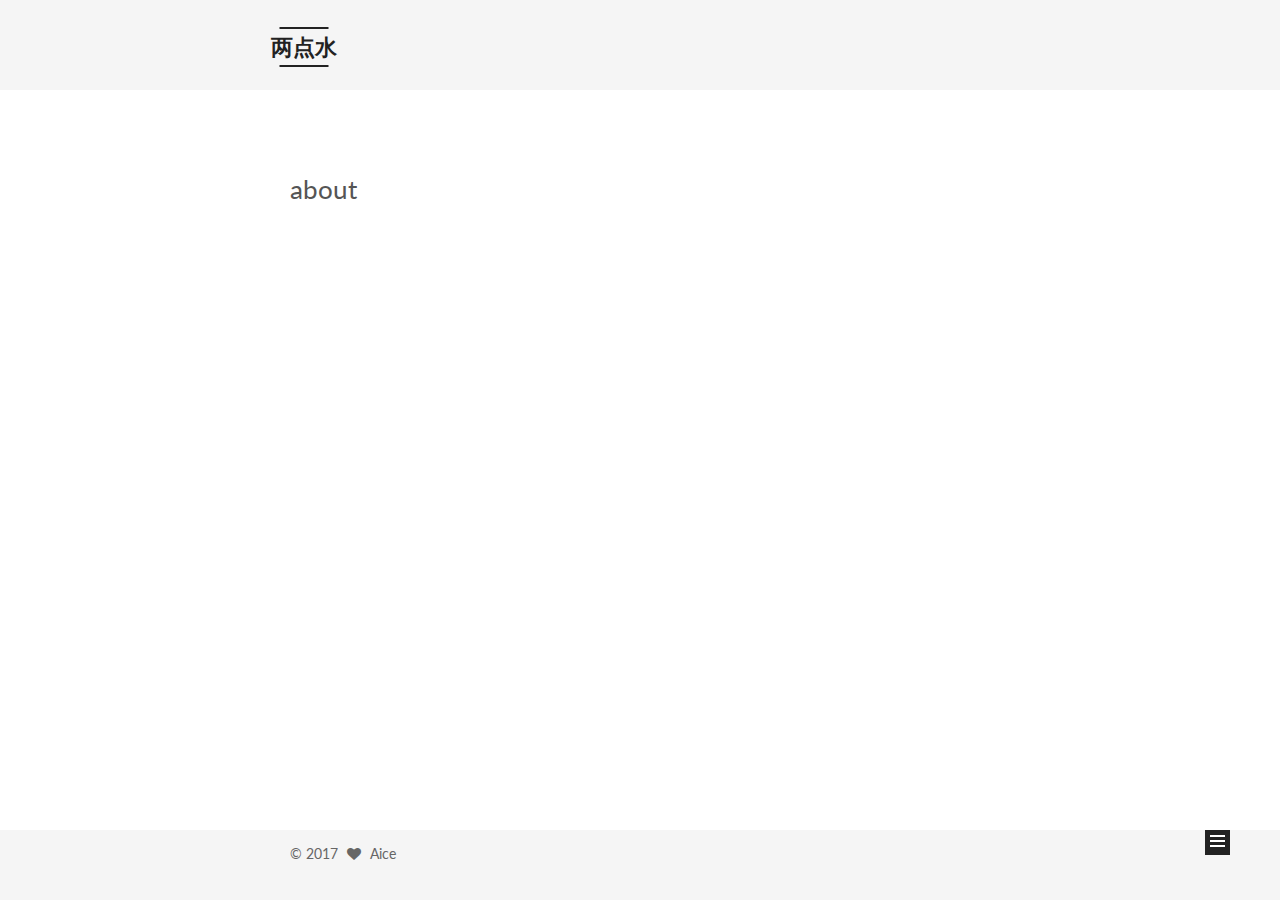
==== about/index.html @ 1034b679 "Site updated: 2017-02-27 00:00:23" ====
<!doctype html>



  


<html class="theme-next mist use-motion" lang="zh-Hans">
<head>
  <meta charset="UTF-8"/>
<meta http-equiv="X-UA-Compatible" content="IE=edge" />
<meta name="viewport" content="width=device-width, initial-scale=1, maximum-scale=1"/>



<meta http-equiv="Cache-Control" content="no-transform" />
<meta http-equiv="Cache-Control" content="no-siteapp" />















  
  
  <link href="/lib/fancybox/source/jquery.fancybox.css?v=2.1.5" rel="stylesheet" type="text/css" />




  
  
  
  

  
    
    
  

  

  

  

  

  
    
    
    <link href="//fonts.googleapis.com/css?family=Lato:300,300italic,400,400italic,700,700italic&subset=latin,latin-ext" rel="stylesheet" type="text/css">
  






<link href="/lib/font-awesome/css/font-awesome.min.css?v=4.6.2" rel="stylesheet" type="text/css" />

<link href="/css/main.css?v=5.1.0" rel="stylesheet" type="text/css" />


  <meta name="keywords" content="Hexo, NexT" />





  <link rel="alternate" href="/atom.xml" title="两点水" type="application/atom+xml" />




  <link rel="shortcut icon" type="image/x-icon" href="/favicon.ico?v=5.1.0" />






<meta name="description" content="梦与实的N种表达">
<meta property="og:type" content="website">
<meta property="og:title" content="about">
<meta property="og:url" content="http://aice.me/about/index.html">
<meta property="og:site_name" content="两点水">
<meta property="og:description" content="梦与实的N种表达">
<meta property="og:updated_time" content="2017-02-26T15:13:01.000Z">
<meta name="twitter:card" content="summary">
<meta name="twitter:title" content="about">
<meta name="twitter:description" content="梦与实的N种表达">



<script type="text/javascript" id="hexo.configurations">
  var NexT = window.NexT || {};
  var CONFIG = {
    root: '/',
    scheme: 'Mist',
    sidebar: {"position":"left","display":"post"},
    fancybox: true,
    motion: true,
    duoshuo: {
      userId: '6391431412725057000',
      author: 'Aice'
    },
    algolia: {
      applicationID: '',
      apiKey: '',
      indexName: '',
      hits: {"per_page":10},
      labels: {"input_placeholder":"Search for Posts","hits_empty":"We didn't find any results for the search: ${query}","hits_stats":"${hits} results found in ${time} ms"}
    }
  };
</script>



  <link rel="canonical" href="http://aice.me/about/"/>





  <title>
  

  
    about | 两点水
  
</title>
</head>

<body itemscope itemtype="http://schema.org/WebPage" lang="zh-Hans">

  














  
  
    
  

  <div class="container one-collumn sidebar-position-left  ">
    <div class="headband"></div>

    <header id="header" class="header" itemscope itemtype="http://schema.org/WPHeader">
      <div class="header-inner"><div class="site-meta custom-logo">
  

  <div class="custom-logo-site-title">
    <a href="/"  class="brand" rel="start">
      <span class="logo-line-before"><i></i></span>
      <span class="site-title">两点水</span>
      <span class="logo-line-after"><i></i></span>
    </a>
  </div>
    
      <h1 class="site-subtitle" itemprop="description">梦与实的N种表达</h1>
    
</div>

<div class="site-nav-toggle">
  <button>
    <span class="btn-bar"></span>
    <span class="btn-bar"></span>
    <span class="btn-bar"></span>
  </button>
</div>

<nav class="site-nav">
  

  
    <ul id="menu" class="menu">
      
        
        <li class="menu-item menu-item-home">
          <a href="/" rel="section">
            
              <i class="menu-item-icon fa fa-fw fa-home"></i> <br />
            
            首页
          </a>
        </li>
      
        
        <li class="menu-item menu-item-about">
          <a href="/about" rel="section">
            
              <i class="menu-item-icon fa fa-fw fa-user"></i> <br />
            
            关于
          </a>
        </li>
      
        
        <li class="menu-item menu-item-categories">
          <a href="/categories" rel="section">
            
              <i class="menu-item-icon fa fa-fw fa-th"></i> <br />
            
            分类
          </a>
        </li>
      
        
        <li class="menu-item menu-item-tags">
          <a href="/tags" rel="section">
            
              <i class="menu-item-icon fa fa-fw fa-tags"></i> <br />
            
            标签
          </a>
        </li>
      
        
        <li class="menu-item menu-item-commonweal">
          <a href="/404.html" rel="section">
            
              <i class="menu-item-icon fa fa-fw fa-heartbeat"></i> <br />
            
            公益404
          </a>
        </li>
      

      
        <li class="menu-item menu-item-search">
          
            <a href="javascript:;" class="popup-trigger">
          
            
              <i class="menu-item-icon fa fa-search fa-fw"></i> <br />
            
            搜索
          </a>
        </li>
      
    </ul>
  

  
    <div class="site-search">
      
  <div class="popup">
 <span class="search-icon fa fa-search"></span>
 <input type="text" id="local-search-input">
 <div id="local-search-result"></div>
 <span class="popup-btn-close">close</span>
</div>


    </div>
  
</nav>



 </div>
    </header>

    <main id="main" class="main">
      <div class="main-inner">
        <div class="content-wrap">
          <div id="content" class="content">
            

  <div id="posts" class="posts-expand">
  <header class="post-header">

	<h2 class="post-title" itemprop="name headline">about</h2>



</header>

    
    
      
    
  </div>

          
          </div>
          


          

        </div>
        
          
  
  <div class="sidebar-toggle">
    <div class="sidebar-toggle-line-wrap">
      <span class="sidebar-toggle-line sidebar-toggle-line-first"></span>
      <span class="sidebar-toggle-line sidebar-toggle-line-middle"></span>
      <span class="sidebar-toggle-line sidebar-toggle-line-last"></span>
    </div>
  </div>

  <aside id="sidebar" class="sidebar">
    <div class="sidebar-inner">

      

      

      <section class="site-overview sidebar-panel sidebar-panel-active">
        <div class="site-author motion-element" itemprop="author" itemscope itemtype="http://schema.org/Person">
          <img class="site-author-image" itemprop="image"
               src="/uploads/avatar.jpg"
               alt="Aice" />
          <p class="site-author-name" itemprop="name">Aice</p>
           
              <p class="site-description motion-element" itemprop="description"></p>
           
        </div>
        <nav class="site-state motion-element">
        
          
            <div class="site-state-item site-state-posts">
              <a href="/">
                <span class="site-state-item-count">1</span>
                <span class="site-state-item-name">日志</span>
              </a>
            </div>
          

          

          

        </nav>

        
          <div class="feed-link motion-element">
            <a href="/atom.xml" rel="alternate">
              <i class="fa fa-rss"></i>
              RSS
            </a>
          </div>
        

        <div class="links-of-author motion-element">
          
            
              <span class="links-of-author-item">
                <a href="https://github.com/iceShire" target="_blank" title="GitHub">
                  
                    <i class="fa fa-fw fa-github"></i>
                  
                  GitHub
                </a>
              </span>
            
              <span class="links-of-author-item">
                <a href="https://twitter.com/IceshireL" target="_blank" title="Twitter">
                  
                    <i class="fa fa-fw fa-twitter"></i>
                  
                  Twitter
                </a>
              </span>
            
          
        </div>

        
        

        
        

        


      </section>

      

    </div>
  </aside>


        
      </div>
    </main>

    <footer id="footer" class="footer">
      <div class="footer-inner">
        <div class="copyright" >
  
  &copy; 
  <span itemprop="copyrightYear">2017</span>
  <span class="with-love">
    <i class="fa fa-heart"></i>
  </span>
  <span class="author" itemprop="copyrightHolder">Aice</span>
</div>



        

        
      </div>
    </footer>

    <div class="back-to-top">
      <i class="fa fa-arrow-up"></i>
    </div>
  </div>

  

<script type="text/javascript">
  if (Object.prototype.toString.call(window.Promise) !== '[object Function]') {
    window.Promise = null;
  }
</script>









  




  
  <script type="text/javascript" src="/lib/jquery/index.js?v=2.1.3"></script>

  
  <script type="text/javascript" src="/lib/fastclick/lib/fastclick.min.js?v=1.0.6"></script>

  
  <script type="text/javascript" src="/lib/jquery_lazyload/jquery.lazyload.js?v=1.9.7"></script>

  
  <script type="text/javascript" src="/lib/velocity/velocity.min.js?v=1.2.1"></script>

  
  <script type="text/javascript" src="/lib/velocity/velocity.ui.min.js?v=1.2.1"></script>

  
  <script type="text/javascript" src="/lib/fancybox/source/jquery.fancybox.pack.js?v=2.1.5"></script>


  


  <script type="text/javascript" src="/js/src/utils.js?v=5.1.0"></script>

  <script type="text/javascript" src="/js/src/motion.js?v=5.1.0"></script>



  
  

  

  


  <script type="text/javascript" src="/js/src/bootstrap.js?v=5.1.0"></script>



  

  
    
  

  <script type="text/javascript">
    var duoshuoQuery = {short_name:"aice"};
    (function() {
      var ds = document.createElement('script');
      ds.type = 'text/javascript';ds.async = true;
      ds.id = 'duoshuo-script';
      ds.src = (document.location.protocol == 'https:' ? 'https:' : 'http:') + '//static.duoshuo.com/embed.js';
      ds.charset = 'UTF-8';
      (document.getElementsByTagName('head')[0]
      || document.getElementsByTagName('body')[0]).appendChild(ds);
    })();
  </script>

  
    
      
      <script src="/lib/ua-parser-js/dist/ua-parser.min.js?v=0.7.9"></script>
      <script src="/js/src/hook-duoshuo.js?v=5.1.0"></script>
    
    
    <script src="/lib/ua-parser-js/dist/ua-parser.min.js?v=0.7.9"></script>
    <script src="/js/src/hook-duoshuo.js"></script>
  













  
  
  <script type="text/javascript">
    // Popup Window;
    var isfetched = false;
    // Search DB path;
    var search_path = "search.xml";
    if (search_path.length == 0) {
      search_path = "search.xml";
    }
    var path = "/" + search_path;
    // monitor main search box;

    function proceedsearch() {
      $("body").append('<div class="popoverlay">').css('overflow', 'hidden');
      $('.popup').toggle();
    }
    // search function;
    var searchFunc = function(path, search_id, content_id) {
      'use strict';
      $.ajax({
        url: path,
        dataType: "xml",
        async: true,
        success: function( xmlResponse ) {
          // get the contents from search data
          isfetched = true;
          $('.popup').detach().appendTo('.header-inner');
          var datas = $( "entry", xmlResponse ).map(function() {
            return {
              title: $( "title", this ).text(),
              content: $("content",this).text(),
              url: $( "url" , this).text()
            };
          }).get();
          var $input = document.getElementById(search_id);
          var $resultContent = document.getElementById(content_id);
          $input.addEventListener('input', function(){
            var matchcounts = 0;
            var str='<ul class=\"search-result-list\">';
            var keywords = this.value.trim().toLowerCase().split(/[\s\-]+/);
            $resultContent.innerHTML = "";
            if (this.value.trim().length > 1) {
              // perform local searching
              datas.forEach(function(data) {
                var isMatch = false;
                var content_index = [];
                var data_title = data.title.trim().toLowerCase();
                var data_content = data.content.trim().replace(/<[^>]+>/g,"").toLowerCase();
                var data_url = decodeURIComponent(data.url);
                var index_title = -1;
                var index_content = -1;
                var first_occur = -1;
                // only match artiles with not empty titles and contents
                if(data_title != '') {
                  keywords.forEach(function(keyword, i) {
                    index_title = data_title.indexOf(keyword);
                    index_content = data_content.indexOf(keyword);
                    if( index_title >= 0 || index_content >= 0 ){
                      isMatch = true;
                      if (i == 0) {
                        first_occur = index_content;
                      }
                    }

                  });
                }
                // show search results
                if (isMatch) {
                  matchcounts += 1;
                  str += "<li><a href='"+ data_url +"' class='search-result-title'>"+ data_title +"</a>";
                  var content = data.content.trim().replace(/<[^>]+>/g,"");
                  if (first_occur >= 0) {
                    // cut out 100 characters
                    var start = first_occur - 20;
                    var end = first_occur + 80;
                    if(start < 0){
                      start = 0;
                    }
                    if(start == 0){
                      end = 50;
                    }
                    if(end > content.length){
                      end = content.length;
                    }
                    var match_content = content.substring(start, end);
                    // highlight all keywords
                    keywords.forEach(function(keyword){
                      var regS = new RegExp(keyword, "gi");
                      match_content = match_content.replace(regS, "<b class=\"search-keyword\">"+keyword+"</b>");
                    });

                    str += "<p class=\"search-result\">" + match_content +"...</p>"
                  }
                  str += "</li>";
                }
              })};
            str += "</ul>";
            if (matchcounts == 0) { str = '<div id="no-result"><i class="fa fa-frown-o fa-5x" /></div>' }
            if (keywords == "") { str = '<div id="no-result"><i class="fa fa-search fa-5x" /></div>' }
            $resultContent.innerHTML = str;
          });
          proceedsearch();
        }
      });}

    // handle and trigger popup window;
    $('.popup-trigger').click(function(e) {
      e.stopPropagation();
      if (isfetched == false) {
        searchFunc(path, 'local-search-input', 'local-search-result');
      } else {
        proceedsearch();
      };
    });

    $('.popup-btn-close').click(function(e){
      $('.popup').hide();
      $(".popoverlay").remove();
      $('body').css('overflow', '');
    });
    $('.popup').click(function(e){
      e.stopPropagation();
    });
  </script>


  

  

  

  


</body>
</html>
---- css/main.css ----
/* normalize.css v3.0.2 | MIT License | git.io/normalize */
html {
  font-family: sans-serif; /* 1 */
  -ms-text-size-adjust: 100%; /* 2 */
  -webkit-text-size-adjust: 100%; /* 2 */
}
body {
  margin: 0;
}
article,
aside,
details,
figcaption,
figure,
footer,
header,
hgroup,
main,
menu,
nav,
section,
summary {
  display: block;
}
audio,
canvas,
progress,
video {
  display: inline-block; /* 1 */
  vertical-align: baseline; /* 2 */
}
audio:not([controls]) {
  display: none;
  height: 0;
}
[hidden],
template {
  display: none;
}
a {
  background-color: transparent;
}
a:active,
a:hover {
  outline: 0;
}
abbr[title] {
  border-bottom: 1px dotted;
}
b,
strong {
  font-weight: bold;
}
dfn {
  font-style: italic;
}
h1 {
  font-size: 2em;
  margin: 0.67em 0;
}
mark {
  background: #ff0;
  color: #000;
}
small {
  font-size: 80%;
}
sub,
sup {
  font-size: 75%;
  line-height: 0;
  position: relative;
  vertical-align: baseline;
}
sup {
  top: -0.5em;
}
sub {
  bottom: -0.25em;
}
img {
  border: 0;
}
svg:not(:root) {
  overflow: hidden;
}
figure {
  margin: 1em 40px;
}
hr {
  -moz-box-sizing: content-box;
  box-sizing: content-box;
  height: 0;
}
pre {
  overflow: auto;
}
code,
kbd,
pre,
samp {
  font-family: monospace, monospace;
  font-size: 1em;
}
button,
input,
optgroup,
select,
textarea {
  color: inherit; /* 1 */
  font: inherit; /* 2 */
  margin: 0; /* 3 */
}
button {
  overflow: visible;
}
button,
select {
  text-transform: none;
}
button,
html input[type="button"],
input[type="reset"],
input[type="submit"] {
  -webkit-appearance: button; /* 2 */
  cursor: pointer; /* 3 */
}
button[disabled],
html input[disabled] {
  cursor: default;
}
button::-moz-focus-inner,
input::-moz-focus-inner {
  border: 0;
  padding: 0;
}
input {
  line-height: normal;
}
input[type="checkbox"],
input[type="radio"] {
  box-sizing: border-box; /* 1 */
  padding: 0; /* 2 */
}
input[type="number"]::-webkit-inner-spin-button,
input[type="number"]::-webkit-outer-spin-button {
  height: auto;
}
input[type="search"] {
  -webkit-appearance: textfield; /* 1 */
  -moz-box-sizing: content-box;
  -webkit-box-sizing: content-box; /* 2 */
  box-sizing: content-box;
}
input[type="search"]::-webkit-search-cancel-button,
input[type="search"]::-webkit-search-decoration {
  -webkit-appearance: none;
}
fieldset {
  border: 1px solid #c0c0c0;
  margin: 0 2px;
  padding: 0.35em 0.625em 0.75em;
}
legend {
  border: 0; /* 1 */
  padding: 0; /* 2 */
}
textarea {
  overflow: auto;
}
optgroup {
  font-weight: bold;
}
table {
  border-collapse: collapse;
  border-spacing: 0;
}
td,
th {
  padding: 0;
}
::selection {
  background: #262a30;
  color: #fff;
}
body {
  position: relative;
  font-family: 'Lato', "PingFang SC", "Microsoft YaHei", sans-serif;
  font-size: 14px;
  line-height: 2;
  color: #555;
  background: #fff;
}
@media (max-width: 767px) {
  body {
    padding-right: 0 !important;
  }
}
@media (min-width: 768px) and (max-width: 991px) {
  body {
    padding-right: 0 !important;
  }
}
@media (min-width: 1600px) {
  body {
    font-size: 16px;
  }
}
h1,
h2,
h3,
h4,
h5,
h6 {
  margin: 0;
  padding: 0;
  font-weight: bold;
  line-height: 1.5;
  font-family: 'Lato', "PingFang SC", "Microsoft YaHei", sans-serif;
}
h2,
h3,
h4,
h5,
h6 {
  margin: 20px 0 15px;
}
h1 {
  font-size: 24px;
}
@media (max-width: 767px) {
  h1 {
    font-size: 20px;
  }
}
h2 {
  font-size: 22px;
}
@media (max-width: 767px) {
  h2 {
    font-size: 18px;
  }
}
h3 {
  font-size: 20px;
}
@media (max-width: 767px) {
  h3 {
    font-size: 16px;
  }
}
h4 {
  font-size: 18px;
}
@media (max-width: 767px) {
  h4 {
    font-size: 14px;
  }
}
h5 {
  font-size: 16px;
}
@media (max-width: 767px) {
  h5 {
    font-size: 12px;
  }
}
h6 {
  font-size: 14px;
}
@media (max-width: 767px) {
  h6 {
    font-size: 10px;
  }
}
p {
  margin: 0 0 25px 0;
}
a {
  color: #555;
  text-decoration: none;
  border-bottom: 1px solid #999;
  word-wrap: break-word;
}
a:hover {
  color: #222;
  border-bottom-color: #222;
}
ul {
  list-style: none;
}
blockquote {
  margin: 0;
  padding: 0;
}
img {
  display: block;
  margin: auto;
  max-width: 100%;
  height: auto;
}
hr {
  margin: 40px 0;
  height: 3px;
  border: none;
  background-color: #ddd;
  background-image: repeating-linear-gradient(-45deg, #fff, #fff 4px, transparent 4px, transparent 8px);
}
blockquote {
  padding: 0 15px;
  color: #666;
  border-left: 4px solid #ddd;
}
blockquote cite::before {
  content: "-";
  padding: 0 5px;
}
dt {
  font-weight: 700;
}
dd {
  margin: 0;
  padding: 0;
}
.text-left {
  text-align: left;
}
.text-center {
  text-align: center;
}
.text-right {
  text-align: right;
}
.text-justify {
  text-align: justify;
}
.text-nowrap {
  white-space: nowrap;
}
.text-lowercase {
  text-transform: lowercase;
}
.text-uppercase {
  text-transform: uppercase;
}
.text-capitalize {
  text-transform: capitalize;
}
.center-block {
  display: block;
  margin-left: auto;
  margin-right: auto;
}
.clearfix:before,
.clearfix:after {
  content: " ";
  display: table;
}
.clearfix:after {
  clear: both;
}
.pullquote {
  width: 45%;
}
.pullquote.left {
  float: left;
  margin-left: 5px;
  margin-right: 10px;
}
.pullquote.right {
  float: right;
  margin-left: 10px;
  margin-right: 5px;
}
.affix.affix.affix {
  position: fixed;
}
.translation {
  margin-top: -20px;
  font-size: 14px;
  color: #999;
}
.scrollbar-measure {
  width: 100px;
  height: 100px;
  overflow: scroll;
  position: absolute;
  top: -9999px;
}
.use-motion .motion-element {
  opacity: 0;
}
#local-search-input {
  padding: 3px;
  border: none;
  text-indent: 14px;
  border-radius: 0;
  width: 140px;
  outline: none;
  border-bottom: 1px solid #999;
  background: inherit;
  opacity: 0.5;
}
#local-search-input:focus {
  opacity: 1;
}
.search-icon {
  position: absolute;
  top: 9px;
}
table {
  margin: 20px 0;
  width: 100%;
  border-collapse: collapse;
  border-spacing: 0;
  border: 1px solid #ddd;
  font-size: 14px;
  table-layout: fixed;
  word-wrap: break-all;
}
table>tbody>tr:nth-of-type(odd) {
  background-color: #f9f9f9;
}
table>tbody>tr:hover {
  background-color: #f5f5f5;
}
caption,
th,
td {
  padding: 8px;
  text-align: left;
  vertical-align: middle;
  font-weight: normal;
}
th,
td {
  border-bottom: 3px solid #ddd;
  border-right: 1px solid #eee;
}
th {
  padding-bottom: 10px;
  font-weight: 700;
}
td {
  border-bottom-width: 1px;
}
html,
body {
  height: 100%;
}
.container {
  position: relative;
  min-height: 100%;
}
.header-inner {
  margin: 0 auto;
  padding: 100px 0 70px;
  width: 700px;
}
@media (min-width: 1600px) {
  .container .header-inner {
    width: 900px;
  }
}
.main {
  padding-bottom: 150px;
}
.main-inner {
  margin: 0 auto;
  width: 700px;
}
@media (min-width: 1600px) {
  .container .main-inner {
    width: 900px;
  }
}
.footer {
  position: absolute;
  left: 0;
  bottom: 0;
  width: 100%;
  min-height: 50px;
}
.footer-inner {
  box-sizing: border-box;
  margin: 20px auto;
  width: 700px;
}
@media (min-width: 1600px) {
  .container .footer-inner {
    width: 900px;
  }
}
pre,
.highlight {
  overflow: auto;
  margin: 20px 0;
  padding: 0;
  font-size: 13px;
  color: #4d4d4c;
  background: #f7f7f7;
  line-height: 1.6;
}
pre,
code {
  font-family: consolas, Menlo, "PingFang SC", "Microsoft YaHei", monospace;
}
code {
  padding: 2px 4px;
  word-wrap: break-word;
  color: #4d4d4c;
  background: #f7f7f7;
  border-radius: 3px;
  font-size: 13px;
}
pre code {
  padding: 0;
  color: #4d4d4c;
  background: none;
  text-shadow: none;
}
.highlight {
  border-radius: 1px;
}
.highlight pre {
  border: none;
  margin: 0;
  padding: 10px 0;
}
.highlight table {
  margin: 0;
  width: auto;
  border: none;
}
.highlight td {
  border: none;
  padding: 0;
}
.highlight figcaption {
  font-size: 1em;
  color: #4d4d4c;
  line-height: 1em;
  margin-bottom: 1em;
}
.highlight figcaption:before,
.highlight figcaption:after {
  content: " ";
  display: table;
}
.highlight figcaption:after {
  clear: both;
}
.highlight figcaption a {
  float: right;
  color: #4d4d4c;
}
.highlight figcaption a:hover {
  border-bottom-color: #4d4d4c;
}
.highlight .gutter pre {
  padding-left: 10px;
  padding-right: 10px;
  color: #869194;
  text-align: right;
  background-color: #eff2f3;
}
.highlight .code pre {
  padding-left: 10px;
  padding-right: 10px;
  background-color: #f7f7f7;
}
.highlight .line {
  height: 20px;
}
.gutter {
  -webkit-user-select: none;
  -moz-user-select: none;
  -ms-user-select: none;
  user-select: none;
}
.gist table {
  width: auto;
}
.gist table td {
  border: none;
}
pre .deletion {
  background: #fdd;
}
pre .addition {
  background: #dfd;
}
pre .meta {
  color: #8959a8;
}
pre .comment {
  color: #8e908c;
}
pre .variable,
pre .attribute,
pre .tag,
pre .regexp,
pre .ruby .constant,
pre .xml .tag .title,
pre .xml .pi,
pre .xml .doctype,
pre .html .doctype,
pre .css .id,
pre .css .class,
pre .css .pseudo {
  color: #c82829;
}
pre .number,
pre .preprocessor,
pre .built_in,
pre .literal,
pre .params,
pre .constant,
pre .command {
  color: #f5871f;
}
pre .ruby .class .title,
pre .css .rules .attribute,
pre .string,
pre .value,
pre .inheritance,
pre .header,
pre .ruby .symbol,
pre .xml .cdata,
pre .special,
pre .number,
pre .formula {
  color: #718c00;
}
pre .title,
pre .css .hexcolor {
  color: #3e999f;
}
pre .function,
pre .python .decorator,
pre .python .title,
pre .ruby .function .title,
pre .ruby .title .keyword,
pre .perl .sub,
pre .javascript .title,
pre .coffeescript .title {
  color: #4271ae;
}
pre .keyword,
pre .javascript .function {
  color: #8959a8;
}
.full-image.full-image.full-image {
  border: none;
  max-width: 100%;
  width: auto;
  margin: 20px auto;
}
@media (min-width: 992px) {
  .full-image.full-image.full-image {
    max-width: none;
    width: 110%;
    margin: 25px -5%;
  }
}
.blockquote-center,
.page-home .post-type-quote blockquote,
.page-post-detail .post-type-quote blockquote {
  position: relative;
  margin: 40px 0;
  padding: 0;
  border-left: none;
  text-align: center;
}
.blockquote-center::before,
.page-home .post-type-quote blockquote::before,
.page-post-detail .post-type-quote blockquote::before,
.blockquote-center::after,
.page-home .post-type-quote blockquote::after,
.page-post-detail .post-type-quote blockquote::after {
  position: absolute;
  content: ' ';
  display: block;
  width: 100%;
  height: 24px;
  opacity: 0.2;
  background-repeat: no-repeat;
  background-position: 0 -6px;
  background-size: 22px 22px;
}
.blockquote-center::before,
.page-home .post-type-quote blockquote::before,
.page-post-detail .post-type-quote blockquote::before {
  top: -20px;
  background-image: url("../images/quote-l.svg");
  border-top: 1px solid #ccc;
}
.blockquote-center::after,
.page-home .post-type-quote blockquote::after,
.page-post-detail .post-type-quote blockquote::after {
  bottom: -20px;
  background-image: url("../images/quote-r.svg");
  border-bottom: 1px solid #ccc;
  background-position: 100% 8px;
}
.blockquote-center p,
.page-home .post-type-quote blockquote p,
.page-post-detail .post-type-quote blockquote p,
.blockquote-center div,
.page-home .post-type-quote blockquote div,
.page-post-detail .post-type-quote blockquote div {
  text-align: center;
}
.post .post-body .group-picture img {
  box-sizing: border-box;
  padding: 0 3px;
  border: none;
}
.post .group-picture-row {
  overflow: hidden;
  margin-top: 6px;
}
.post .group-picture-row:first-child {
  margin-top: 0;
}
.post .group-picture-column {
  float: left;
}
.page-post-detail .post-body .group-picture-column {
  float: none;
  margin-top: 10px;
  width: auto !important;
}
.page-post-detail .post-body .group-picture-column img {
  margin: 0 auto;
}
.page-archive .group-picture-container {
  overflow: hidden;
}
.page-archive .group-picture-row {
  float: left;
}
.page-archive .group-picture-row:first-child {
  margin-top: 6px;
}
.page-archive .group-picture-column {
  max-width: 150px;
  max-height: 150px;
}
.note {
  padding: 20px;
  margin: 20px 0;
  border: 1px solid #eee;
  border-left-width: 5px;
  border-radius: 3px;
}
.note h2,
.note h3,
.note h4,
.note h5,
.note h6 {
  margin-top: 0;
  margin-bottom: 5px;
}
.note p:last-child {
  margin-bottom: 0;
}
.note code {
  border-radius: 3px;
}
.note+.note {
  margin-top: -5px;
}
.default {
  border-left-color: #777;
}
.default h2,
.default h3,
.default h4,
.default h5,
.default h6 {
  color: #777;
}
.primary {
  border-left-color: #428bca;
}
.primary h2,
.primary h3,
.primary h4,
.primary h5,
.primary h6 {
  color: #428bca;
}
.success {
  border-left-color: #5cb85c;
}
.success h2,
.success h3,
.success h4,
.success h5,
.success h6 {
  color: #5cb85c;
}
.danger {
  border-left-color: #d9534f;
}
.danger h2,
.danger h3,
.danger h4,
.danger h5,
.danger h6 {
  color: #d9534f;
}
.warning {
  border-left-color: #f0ad4e;
}
.warning h2,
.warning h3,
.warning h4,
.warning h5,
.warning h6 {
  color: #f0ad4e;
}
.info {
  border-left-color: #5bc0de;
}
.info h2,
.info h3,
.info h4,
.info h5,
.info h6 {
  color: #5bc0de;
}
.btn {
  display: inline-block;
  padding: 0 20px;
  font-size: 14px;
  color: #fff;
  background: #222;
  border: 2px solid #222;
  text-decoration: none;
  border-radius: 0;
  transition-property: background-color;
  transition-duration: 0.2s;
  transition-timing-function: ease-in-out;
  transition-delay: 0s;
}
.btn:hover,
.post-button .btn:hover {
  border-color: #222;
  color: #222;
  background: #fff;
}
.btn-bar {
  display: block;
  width: 22px;
  height: 2px;
  background: #555;
  border-radius: 1px;
}
.btn-bar+.btn-bar {
  margin-top: 4px;
}
.pagination {
  margin: 120px 0 40px;
  text-align: center;
  border-top: 1px solid #eee;
}
.page-number-basic,
.pagination .prev,
.pagination .next,
.pagination .page-number,
.pagination .space {
  display: inline-block;
  position: relative;
  top: -1px;
  margin: 0 10px;
  padding: 0 10px;
  line-height: 30px;
}
@media (max-width: 767px) {
  .page-number-basic,
  .pagination .prev,
  .pagination .next,
  .pagination .page-number,
  .pagination .space {
    margin: 0 5px;
  }
}
.pagination .prev,
.pagination .next,
.pagination .page-number {
  border-bottom: 0;
  border-top: 1px solid #eee;
  transition-property: border-color;
  transition-duration: 0.2s;
  transition-timing-function: ease-in-out;
  transition-delay: 0s;
}
.pagination .prev:hover,
.pagination .next:hover,
.pagination .page-number:hover {
  border-top-color: #222;
}
.pagination .space {
  padding: 0;
  margin: 0;
}
.pagination .prev {
  margin-left: 0;
}
.pagination .next {
  margin-right: 0;
}
.pagination .page-number.current {
  color: #fff;
  background: #ccc;
  border-top-color: #ccc;
}
@media (max-width: 767px) {
  .pagination {
    border-top: none;
  }
  .pagination .prev,
  .pagination .next,
  .pagination .page-number {
    margin-bottom: 10px;
    border-top: 0;
    border-bottom: 1px solid #eee;
  }
  .pagination .prev:hover,
  .pagination .next:hover,
  .pagination .page-number:hover {
    border-bottom-color: #222;
  }
}
.comments {
  margin: 60px 20px 0;
}
.tag-cloud {
  text-align: center;
}
.tag-cloud a {
  display: inline-block;
  margin: 10px;
}
.back-to-top {
  box-sizing: border-box;
  position: fixed;
  bottom: -100px;
  right: 50px;
  z-index: 1050;
  padding: 0 6px;
  width: 25px;
  background: #222;
  font-size: 12px;
  opacity: 1;
  color: #fff;
  cursor: pointer;
  text-align: center;
  -webkit-transform: translateZ(0);
  transition-property: bottom;
  transition-duration: 0.2s;
  transition-timing-function: ease-in-out;
  transition-delay: 0s;
}
@media (max-width: 767px) {
  .back-to-top {
    display: none;
  }
}
@media (min-width: 768px) and (max-width: 991px) {
  .back-to-top {
    display: none;
  }
}
.back-to-top.back-to-top-on {
  bottom: 19px;
}
.header {
  background: #fff;
}
.header-inner {
  position: relative;
}
.headband {
  height: 3px;
  background: #222;
}
.site-meta {
  margin: 0;
  text-align: left;
}
@media (max-width: 767px) {
  .site-meta {
    text-align: center;
  }
}
.brand {
  position: relative;
  display: inline-block;
  padding: 0 40px;
  color: #222;
  background: #222;
  border-bottom: none;
}
.brand:hover {
  color: #222;
}
.logo {
  display: inline-block;
  margin-right: 5px;
  line-height: 36px;
  vertical-align: top;
}
.site-title {
  display: inline-block;
  vertical-align: top;
  line-height: 36px;
  font-size: 20px;
  font-weight: normal;
  font-family: 'Lato', "PingFang SC", "Microsoft YaHei", sans-serif;
}
.site-subtitle {
  margin-top: 10px;
  font-size: 13px;
  color: #999;
}
.use-motion .brand {
  opacity: 0;
}
.use-motion .logo,
.use-motion .site-title,
.use-motion .site-subtitle {
  opacity: 0;
  position: relative;
  top: -10px;
}
.site-nav-toggle {
  display: none;
  position: absolute;
  top: 10px;
  left: 10px;
}
@media (max-width: 767px) {
  .site-nav-toggle {
    display: block;
  }
}
.site-nav-toggle button {
  margin-top: 2px;
  padding: 9px 10px;
  background: transparent;
  border: none;
}
@media (max-width: 767px) {
  .site-nav {
    display: none;
    margin: 0 -10px;
    padding: 0 10px;
    clear: both;
    border-top: 1px solid #ddd;
  }
}
@media (min-width: 768px) and (max-width: 991px) {
  .site-nav {
    display: block !important;
  }
}
@media (min-width: 992px) {
  .site-nav {
    display: block !important;
  }
}
.menu {
  margin-top: 20px;
  padding-left: 0;
  text-align: center;
}
.menu .menu-item {
  display: inline-block;
  margin: 0 10px;
}
@media screen and (max-width: 767px) {
  .menu .menu-item {
    margin-top: 10px;
  }
}
.menu .menu-item a {
  display: block;
  font-size: 13px;
  text-transform: capitalize;
  line-height: inherit;
  border-bottom: 1px solid transparent;
  transition-property: border-color;
  transition-duration: 0.2s;
  transition-timing-function: ease-in-out;
  transition-delay: 0s;
}
.menu .menu-item a:hover {
  border-bottom-color: #222;
}
.menu .menu-item .fa {
  margin-right: 5px;
}
.use-motion .menu-item {
  opacity: 0;
}
.post-body {
  font-family: 'Lato', "PingFang SC", "Microsoft YaHei", sans-serif;
}
@media (max-width: 767px) {
  .post-body {
    word-break: break-word;
  }
}
.post-body .fancybox img {
  display: block !important;
  margin: 0 auto;
  cursor: pointer;
  cursor: zoom-in;
  cursor: -webkit-zoom-in;
}
.post-body .image-caption,
.post-body .figure .caption {
  margin: 10px auto 15px;
  text-align: center;
  font-size: 14px;
  color: #999;
  font-weight: bold;
  line-height: 1;
}
.post-sticky-flag {
  display: inline-block;
  font-size: 16px;
  -ms-transform: rotate(30deg);
  -webkit-transform: rotate(30deg);
  -moz-transform: rotate(30deg);
  -ms-transform: rotate(30deg);
  -o-transform: rotate(30deg);
  transform: rotate(30deg);
}
.posts-expand {
  padding-top: 40px;
}
@media (max-width: 767px) {
  .posts-expand {
    margin: 0 20px;
  }
  .post-body pre,
  .post-body .highlight {
    padding: 10px;
  }
  .post-body pre .gutter pre,
  .post-body .highlight .gutter pre {
    padding-right: 10px;
  }
}
@media (min-width: 992px) {
  .posts-expand .post-body {
    text-align: justify;
  }
}
.posts-expand .post-body h2,
.posts-expand .post-body h3,
.posts-expand .post-body h4,
.posts-expand .post-body h5,
.posts-expand .post-body h6 {
  padding-top: 10px;
}
.posts-expand .post-body h2 .header-anchor,
.posts-expand .post-body h3 .header-anchor,
.posts-expand .post-body h4 .header-anchor,
.posts-expand .post-body h5 .header-anchor,
.posts-expand .post-body h6 .header-anchor {
  float: right;
  margin-left: 10px;
  color: #ccc;
  border-bottom-style: none;
  visibility: hidden;
}
.posts-expand .post-body h2 .header-anchor:hover,
.posts-expand .post-body h3 .header-anchor:hover,
.posts-expand .post-body h4 .header-anchor:hover,
.posts-expand .post-body h5 .header-anchor:hover,
.posts-expand .post-body h6 .header-anchor:hover {
  color: inherit;
}
.posts-expand .post-body h2:hover .header-anchor,
.posts-expand .post-body h3:hover .header-anchor,
.posts-expand .post-body h4:hover .header-anchor,
.posts-expand .post-body h5:hover .header-anchor,
.posts-expand .post-body h6:hover .header-anchor {
  visibility: visible;
}
.posts-expand .post-body ul li {
  list-style: circle;
}
.posts-expand .post-body img {
  box-sizing: border-box;
  margin: auto;
  padding: 3px;
  border: 1px solid #ddd;
}
.posts-expand .fancybox img {
  margin: 0 auto;
}
@media (max-width: 767px) {
  .posts-collapse {
    margin: 0 20px;
  }
  .posts-collapse .post-title,
  .posts-collapse .post-meta {
    display: block;
    width: auto;
    text-align: left;
  }
}
.posts-collapse {
  position: relative;
  z-index: 1010;
  margin-left: 0;
}
.posts-collapse::after {
  content: " ";
  position: absolute;
  top: 20px;
  left: 0;
  margin-left: -2px;
  width: 4px;
  height: 100%;
  background: #f5f5f5;
  z-index: -1;
}
@media (max-width: 767px) {
  .posts-collapse {
    margin: 0 20px;
  }
}
.posts-collapse .collection-title {
  position: relative;
  margin: 60px 0;
}
.posts-collapse .collection-title h2 {
  margin-left: 20px;
}
.posts-collapse .collection-title small {
  color: #bbb;
}
.posts-collapse .collection-title::before {
  content: " ";
  position: absolute;
  left: 0;
  top: 50%;
  margin-left: -4px;
  margin-top: -4px;
  width: 8px;
  height: 8px;
  background: #bbb;
  border-radius: 50%;
}
.posts-collapse .post {
  margin: 30px 0;
}
.posts-collapse .post-header {
  position: relative;
  transition-duration: 0.2s;
  transition-timing-function: ease-in-out;
  transition-delay: 0s;
  transition-property: border;
  border-bottom: 1px dashed #ccc;
}
.posts-collapse .post-header::before {
  content: " ";
  position: absolute;
  left: 0;
  top: 12px;
  width: 6px;
  height: 6px;
  margin-left: -4px;
  background: #bbb;
  border-radius: 50%;
  border: 1px solid #fff;
  transition-duration: 0.2s;
  transition-timing-function: ease-in-out;
  transition-delay: 0s;
  transition-property: background;
}
.posts-collapse .post-header:hover {
  border-bottom-color: #666;
}
.posts-collapse .post-header:hover::before {
  background: #222;
}
.posts-collapse .post-meta {
  position: absolute;
  font-size: 12px;
  left: 20px;
  top: 5px;
}
.posts-collapse .post-comments-count {
  display: none;
}
.posts-collapse .post-title {
  margin-left: 60px;
  font-size: 16px;
  font-weight: normal;
  line-height: inherit;
}
.posts-collapse .post-title::after {
  margin-left: 3px;
  opacity: 0.6;
}
.posts-collapse .post-title a {
  color: #666;
  border-bottom: none;
}
.page-home .post-type-quote .post-header,
.page-post-detail .post-type-quote .post-header,
.page-home .post-type-quote .post-tags,
.page-post-detail .post-type-quote .post-tags {
  display: none;
}
.posts-expand .post-title {
  font-size: 26px;
  text-align: center;
  word-break: break-word;
  font-weight: 400;
}
@media (max-width: 767px) {
  .posts-expand .post-title {
    font-size: 22px;
  }
}
.posts-expand .post-title-link {
  display: inline-block;
  position: relative;
  color: #555;
  border-bottom: none;
  line-height: 1.2;
  vertical-align: top;
}
.posts-expand .post-title-link::before {
  content: "";
  position: absolute;
  width: 100%;
  height: 2px;
  bottom: 0;
  left: 0;
  background-color: #000;
  visibility: hidden;
  -webkit-transform: scaleX(0);
  -moz-transform: scaleX(0);
  -ms-transform: scaleX(0);
  -o-transform: scaleX(0);
  transform: scaleX(0);
  transition-duration: 0.2s;
  transition-timing-function: ease-in-out;
  transition-delay: 0s;
}
.posts-expand .post-title-link:hover::before {
  visibility: visible;
  -webkit-transform: scaleX(1);
  -moz-transform: scaleX(1);
  -ms-transform: scaleX(1);
  -o-transform: scaleX(1);
  transform: scaleX(1);
}
.posts-expand .post-title-link .fa {
  font-size: 16px;
}
.posts-expand .post-meta {
  margin: 3px 0 60px 0;
  color: #999;
  font-family: 'Lato', "PingFang SC", "Microsoft YaHei", sans-serif;
  font-size: 12px;
  text-align: center;
}
.posts-expand .post-meta .post-category-list {
  display: inline-block;
  margin: 0;
  padding: 3px;
}
.posts-expand .post-meta .post-category-list-link {
  color: #999;
}
.posts-expand .post-meta .post-description {
  font-size: 14px;
  margin-top: 2px;
}
.post-meta-divider {
  margin: 0 0.5em;
}
.post-meta-item-icon {
  margin-right: 3px;
}
@media (min-width: 768px) and (max-width: 991px) {
  .post-meta-item-icon {
    display: inline-block;
  }
}
@media (max-width: 767px) {
  .post-meta-item-icon {
    display: inline-block;
  }
}
@media (min-width: 768px) and (max-width: 991px) {
  .post-meta-item-text {
    display: none;
  }
}
@media (max-width: 767px) {
  .post-meta-item-text {
    display: none;
  }
}
@media (max-width: 767px) {
  .posts-expand .post-comments-count {
    display: none;
  }
}
.social-like {
  font-size: 14px;
  height: 20px;
  text-align: center;
  border-top: 1px solid #eee;
  padding-top: 9px;
  margin-top: 45px;
  display: flex;
  justify-content: center;
}
.vk_like {
  width: 85px;
  height: 21px;
  padding-top: 7px;
  align-self: center;
}
.fb_like {
  height: 30px;
  align-self: center;
}
.post-button {
  margin-top: 50px;
}
.post-button .btn {
  color: #555;
  font-size: 14px;
  background: transparent;
  border-radius: 0;
  line-height: 2;
  margin: 0 4px 8px 4px;
}
.post-button .fa-fw {
  width: 1.285714285714286em;
  text-align: left;
}
.posts-expand .post-tags {
  margin-top: 40px;
  text-align: center;
}
.posts-expand .post-tags a {
  display: inline-block;
  margin-right: 10px;
  font-size: 13px;
}
.post-nav {
  display: table;
  margin-top: 15px;
  width: 100%;
  border-top: 1px solid #eee;
}
.post-nav-divider {
  display: table-cell;
  width: 10%;
}
.post-nav-item {
  display: table-cell;
  padding: 10px 0 0 0;
  width: 45%;
  vertical-align: top;
}
.post-nav-item a {
  position: relative;
  display: block;
  line-height: 25px;
  font-size: 14px;
  color: #555;
  border-bottom: none;
}
.post-nav-item a:hover {
  color: #222;
  border-bottom: none;
}
.post-nav-item a:active {
  top: 2px;
}
.post-nav-item .fa {
  position: absolute;
  top: 8px;
  left: 0;
  font-size: 12px;
}
.post-nav-next a {
  padding-left: 15px;
}
.post-nav-prev {
  text-align: right;
}
.post-nav-prev a {
  padding-right: 15px;
}
.post-nav-prev .fa {
  right: 0;
  left: auto;
}
.posts-expand .post-eof {
  display: block;
  margin: 80px auto 60px;
  width: 8%;
  height: 1px;
  background: #ccc;
  text-align: center;
}
.post:last-child .post-eof.post-eof.post-eof {
  display: none;
}
.post-gallery {
  display: table;
  table-layout: fixed;
  width: 100%;
  border-collapse: separate;
}
.post-gallery-row {
  display: table-row;
}
.post-gallery .post-gallery-img {
  display: table-cell;
  text-align: center;
  vertical-align: middle;
  border: none;
}
.post-gallery .post-gallery-img img {
  max-width: 100%;
  max-height: 100%;
  border: none;
}
.fancybox-close,
.fancybox-close:hover {
  border: none;
}
.sidebar {
  position: fixed;
  right: 0;
  top: 0;
  bottom: 0;
  width: 0;
  z-index: 1040;
  box-shadow: inset 0 2px 6px #000;
  background: #222;
  -webkit-transform: translateZ(0);
}
.sidebar a {
  color: #999;
  border-bottom-color: #555;
}
.sidebar a:hover {
  color: #eee;
}
@media (min-width: 768px) and (max-width: 991px) {
  .sidebar {
    display: none !important;
  }
}
@media (max-width: 767px) {
  .sidebar {
    display: none !important;
  }
}
.sidebar-inner {
  position: relative;
  padding: 20px 10px;
  color: #999;
  text-align: center;
}
.sidebar-toggle {
  position: fixed;
  right: 50px;
  bottom: 45px;
  width: 15px;
  height: 15px;
  padding: 5px;
  background: #222;
  line-height: 0;
  z-index: 1050;
  cursor: pointer;
  -webkit-transform: translateZ(0);
}
@media (min-width: 768px) and (max-width: 991px) {
  .sidebar-toggle {
    display: none;
  }
}
@media (max-width: 767px) {
  .sidebar-toggle {
    display: none;
  }
}
.sidebar-toggle-line {
  position: relative;
  display: inline-block;
  vertical-align: top;
  height: 2px;
  width: 100%;
  background: #fff;
  margin-top: 3px;
}
.sidebar-toggle-line:first-child {
  margin-top: 0;
}
.site-author-image {
  display: block;
  margin: 0 auto;
  padding: 2px;
  max-width: 96px;
  height: auto;
  border: 2px solid #333;
}
.site-author-name {
  margin: 5px 0 0;
  text-align: center;
  color: #f5f5f5;
  font-weight: normal;
}
.site-description {
  margin-top: 5px;
  text-align: center;
  font-size: 14px;
  color: #999;
}
.site-state {
  overflow: hidden;
  line-height: 1.4;
  white-space: nowrap;
  text-align: center;
}
.site-state-item {
  display: inline-block;
  padding: 0 15px;
  border-left: 1px solid #333;
}
.site-state-item:first-child {
  border-left: none;
}
.site-state-item a {
  border-bottom: none;
}
.site-state-item-count {
  display: block;
  text-align: center;
  color: inherit;
  font-weight: 600;
  font-size: 18px;
}
.site-state-item-name {
  font-size: 13px;
  color: inherit;
}
.feed-link {
  margin-top: 20px;
}
.feed-link a {
  display: inline-block;
  padding: 0 15px;
  color: #fc6423;
  border: 1px solid #fc6423;
  border-radius: 4px;
}
.feed-link a i {
  color: #fc6423;
  font-size: 14px;
}
.feed-link a:hover {
  color: #fff;
  background: #fc6423;
}
.feed-link a:hover i {
  color: #fff;
}
.links-of-author {
  margin-top: 20px;
}
.links-of-author a {
  display: inline-block;
  vertical-align: middle;
  margin-right: 10px;
  margin-bottom: 10px;
  border-bottom-color: #555;
  font-size: 13px;
}
.links-of-author a:before {
  display: inline-block;
  vertical-align: middle;
  margin-right: 3px;
  content: " ";
  width: 4px;
  height: 4px;
  border-radius: 50%;
  background: #ffc1af;
}
.links-of-blogroll {
  font-size: 13px;
}
.links-of-blogroll-title {
  margin-top: 20px;
  font-size: 14px;
  font-weight: 600;
}
.links-of-blogroll-list {
  margin: 0;
  padding: 0;
}
.links-of-blogroll-item {
  padding: 2px 10px;
}
.sidebar-nav {
  margin: 0 0 20px;
  padding-left: 0;
}
.sidebar-nav li {
  display: inline-block;
  cursor: pointer;
  border-bottom: 1px solid transparent;
  font-size: 14px;
  color: #555;
}
.sidebar-nav li:hover {
  color: #f5f5f5;
}
.page-post-detail .sidebar-nav-toc {
  padding: 0 5px;
}
.page-post-detail .sidebar-nav-overview {
  margin-left: 10px;
}
.sidebar-nav .sidebar-nav-active {
  color: #87daff;
  border-bottom-color: #87daff;
}
.sidebar-nav .sidebar-nav-active:hover {
  color: #87daff;
}
.sidebar-panel {
  display: none;
}
.sidebar-panel-active {
  display: block;
}
.post-toc-empty {
  font-size: 14px;
  color: #666;
}
.post-toc-wrap {
  overflow: hidden;
}
.post-toc {
  overflow: auto;
}
.post-toc ol {
  margin: 0;
  padding: 0 2px 5px 10px;
  text-align: left;
  list-style: none;
  font-size: 14px;
}
.post-toc ol > ol {
  padding-left: 0;
}
.post-toc ol a {
  transition-duration: 0.2s;
  transition-timing-function: ease-in-out;
  transition-delay: 0s;
  transition-property: all;
  color: #999;
  border-bottom-color: #555;
}
.post-toc ol a:hover {
  color: #ccc;
  border-bottom-color: #ccc;
}
.post-toc .nav-item {
  overflow: hidden;
  text-overflow: ellipsis;
  white-space: nowrap;
  line-height: 1.8;
}
.post-toc .nav .nav-child {
  display: none;
}
.post-toc .nav .active > .nav-child {
  display: block;
}
.post-toc .nav .active-current > .nav-child {
  display: block;
}
.post-toc .nav .active-current > .nav-child > .nav-item {
  display: block;
}
.post-toc .nav .active > a {
  color: #87daff;
  border-bottom-color: #87daff;
}
.post-toc .nav .active-current > a {
  color: #87daff;
}
.post-toc .nav .active-current > a:hover {
  color: #87daff;
}
.footer {
  font-size: 14px;
  color: #999;
}
.footer img {
  border: none;
}
.footer-inner {
  text-align: center;
}
.with-love {
  display: inline-block;
  margin: 0 5px;
}
.powered-by,
.theme-info {
  display: inline-block;
}
.powered-by {
  margin-right: 10px;
}
.powered-by::after {
  content: "|";
  padding-left: 10px;
}
.cc-license {
  margin-top: 10px;
  text-align: center;
}
.cc-license .cc-opacity {
  opacity: 0.7;
  border-bottom: none;
}
.cc-license .cc-opacity:hover {
  opacity: 0.9;
}
.cc-license img {
  display: inline-block;
}
.theme-next #ds-thread #ds-reset {
  color: #555;
}
.theme-next #ds-thread #ds-reset .ds-replybox {
  margin-bottom: 30px;
}
.theme-next #ds-thread #ds-reset .ds-replybox .ds-avatar,
.theme-next #ds-reset .ds-avatar img {
  box-shadow: none;
}
.theme-next #ds-thread #ds-reset .ds-textarea-wrapper {
  border-color: #c7d4e1;
  background: none;
  border-top-right-radius: 3px;
  border-top-left-radius: 3px;
}
.theme-next #ds-thread #ds-reset .ds-textarea-wrapper textarea {
  height: 60px;
}
.theme-next #ds-reset .ds-rounded-top {
  border-radius: 0;
}
.theme-next #ds-thread #ds-reset .ds-post-toolbar {
  box-sizing: border-box;
  border: 1px solid #c7d4e1;
  background: #f6f8fa;
}
.theme-next #ds-thread #ds-reset .ds-post-options {
  height: 40px;
  border: none;
  background: none;
}
.theme-next #ds-thread #ds-reset .ds-toolbar-buttons {
  top: 11px;
}
.theme-next #ds-thread #ds-reset .ds-sync {
  top: 5px;
}
.theme-next #ds-thread #ds-reset .ds-post-button {
  top: 4px;
  right: 5px;
  width: 90px;
  height: 30px;
  border: 1px solid #c5ced7;
  border-radius: 3px;
  background-image: linear-gradient(#fbfbfc, #f5f7f9);
  color: #60676d;
}
.theme-next #ds-thread #ds-reset .ds-post-button:hover {
  background-position: 0 -30px;
  color: #60676d;
}
.theme-next #ds-thread #ds-reset .ds-comments-info {
  padding: 10px 0;
}
.theme-next #ds-thread #ds-reset .ds-sort {
  display: none;
}
.theme-next #ds-thread #ds-reset li.ds-tab a.ds-current {
  border: none;
  background: #f6f8fa;
  color: #60676d;
}
.theme-next #ds-thread #ds-reset li.ds-tab a.ds-current:hover {
  background-color: #e9f0f7;
  color: #60676d;
}
.theme-next #ds-thread #ds-reset li.ds-tab a {
  border-radius: 2px;
  padding: 5px;
}
.theme-next #ds-thread #ds-reset .ds-login-buttons p {
  color: #999;
  line-height: 36px;
}
.theme-next #ds-thread #ds-reset .ds-login-buttons .ds-service-list li {
  height: 28px;
}
.theme-next #ds-thread #ds-reset .ds-service-list a {
  background: none;
  padding: 5px;
  border: 1px solid;
  border-radius: 3px;
  text-align: center;
}
.theme-next #ds-thread #ds-reset .ds-service-list a:hover {
  color: #fff;
  background: #666;
}
.theme-next #ds-thread #ds-reset .ds-service-list .ds-weibo {
  color: #fc9b00;
  border-color: #fc9b00;
}
.theme-next #ds-thread #ds-reset .ds-service-list .ds-weibo:hover {
  background: #fc9b00;
}
.theme-next #ds-thread #ds-reset .ds-service-list .ds-qq {
  color: #60a3ec;
  border-color: #60a3ec;
}
.theme-next #ds-thread #ds-reset .ds-service-list .ds-qq:hover {
  background: #60a3ec;
}
.theme-next #ds-thread #ds-reset .ds-service-list .ds-renren {
  color: #2e7ac4;
  border-color: #2e7ac4;
}
.theme-next #ds-thread #ds-reset .ds-service-list .ds-renren:hover {
  background: #2e7ac4;
}
.theme-next #ds-thread #ds-reset .ds-service-list .ds-douban {
  color: #37994c;
  border-color: #37994c;
}
.theme-next #ds-thread #ds-reset .ds-service-list .ds-douban:hover {
  background: #37994c;
}
.theme-next #ds-thread #ds-reset .ds-service-list .ds-kaixin {
  color: #fef20d;
  border-color: #fef20d;
}
.theme-next #ds-thread #ds-reset .ds-service-list .ds-kaixin:hover {
  background: #fef20d;
}
.theme-next #ds-thread #ds-reset .ds-service-list .ds-netease {
  color: #f00;
  border-color: #f00;
}
.theme-next #ds-thread #ds-reset .ds-service-list .ds-netease:hover {
  background: #f00;
}
.theme-next #ds-thread #ds-reset .ds-service-list .ds-sohu {
  color: #ffcb05;
  border-color: #ffcb05;
}
.theme-next #ds-thread #ds-reset .ds-service-list .ds-sohu:hover {
  background: #ffcb05;
}
.theme-next #ds-thread #ds-reset .ds-service-list .ds-baidu {
  color: #2831e0;
  border-color: #2831e0;
}
.theme-next #ds-thread #ds-reset .ds-service-list .ds-baidu:hover {
  background: #2831e0;
}
.theme-next #ds-thread #ds-reset .ds-service-list .ds-google {
  color: #166bec;
  border-color: #166bec;
}
.theme-next #ds-thread #ds-reset .ds-service-list .ds-google:hover {
  background: #166bec;
}
.theme-next #ds-thread #ds-reset .ds-service-list .ds-weixin {
  color: #00ce0d;
  border-color: #00ce0d;
}
.theme-next #ds-thread #ds-reset .ds-service-list .ds-weixin:hover {
  background: #00ce0d;
}
.theme-next #ds-thread #ds-reset .ds-service-list .ds-more-services {
  border: none;
}
.theme-next #ds-thread #ds-reset .ds-service-list .ds-more-services:hover {
  background: none;
}
.theme-next #ds-reset .duoshuo-ua-admin {
  display: inline-block;
  color: #f00;
}
.theme-next #ds-reset .duoshuo-ua-platform,
.theme-next #ds-reset .duoshuo-ua-browser {
  color: #ccc;
}
.theme-next #ds-reset .duoshuo-ua-platform .fa,
.theme-next #ds-reset .duoshuo-ua-browser .fa {
  display: inline-block;
  margin-right: 3px;
}
.theme-next #ds-reset .duoshuo-ua-separator {
  display: inline-block;
  margin-left: 5px;
}
.theme-next .this_ua {
  background-color: #ccc !important;
  border-radius: 4px;
  padding: 0 5px !important;
  margin: 1px 1px !important;
  border: 1px solid #bbb !important;
  color: #fff;
  display: inline-block !important;
}
.theme-next .this_ua.admin {
  background-color: #d9534f !important;
  border-color: #d9534f !important;
}
.theme-next .this_ua.platform.iOS,
.theme-next .this_ua.platform.Mac,
.theme-next .this_ua.platform.Windows {
  background-color: #39b3d7 !important;
  border-color: #46b8da !important;
}
.theme-next .this_ua.platform.Linux {
  background-color: #3a3a3a !important;
  border-color: #1f1f1f !important;
}
.theme-next .this_ua.platform.Android {
  background-color: #00c47d !important;
  border-color: #01b171 !important;
}
.theme-next .this_ua.browser.Mobile,
.theme-next .this_ua.browser.Chrome {
  background-color: #5cb85c !important;
  border-color: #4cae4c !important;
}
.theme-next .this_ua.browser.Firefox {
  background-color: #f0ad4e !important;
  border-color: #eea236 !important;
}
.theme-next .this_ua.browser.Maxthon,
.theme-next .this_ua.browser.IE {
  background-color: #428bca !important;
  border-color: #357ebd !important;
}
.theme-next .this_ua.browser.baidu,
.theme-next .this_ua.browser.UCBrowser,
.theme-next .this_ua.browser.Opera {
  background-color: #d9534f !important;
  border-color: #d43f3a !important;
}
.theme-next .this_ua.browser.Android,
.theme-next .this_ua.browser.QQBrowser {
  background-color: #78ace9 !important;
  border-color: #4cae4c !important;
}
.cloud-tie-wrapper img {
  display: inline-block;
}
.cloud-tie-wrapper .total-txt {
  font-size: 1em !important;
}
.cloud-tie-join-count .join-count {
  color: #555 !important;
  font-size: inherit !important;
  margin: 0 !important;
}
.post-spread {
  margin-top: 20px;
  text-align: center;
}
.jiathis_style {
  display: inline-block;
}
.jiathis_style a {
  border: none;
}
.post-spread {
  margin-top: 20px;
  text-align: center;
}
.bdshare-slide-button-box a {
  border: none;
}
.bdsharebuttonbox {
  display: inline-block;
}
.bdsharebuttonbox a {
  border: none;
}
ul.search-result-list {
  padding-left: 0px;
  margin: 0px 5px 0px 8px;
}
p.search-result {
  border-bottom: 1px dashed #ccc;
  padding: 5px 0;
}
a.search-result-title {
  font-weight: bold;
}
a.search-result {
  border-bottom: transparent;
  display: block;
  white-space: nowrap;
  overflow: hidden;
  text-overflow: ellipsis;
}
.search-keyword {
  border-bottom: 1px dashed #f00;
  font-size: 14px;
  font-weight: bold;
  color: #f00;
}
#local-search-result {
  height: 88%;
  overflow: auto;
}
.popup {
  display: none;
  position: fixed;
  top: 10%;
  left: 50%;
  width: 700px;
  height: 80%;
  margin-left: -350px;
  padding: 3px 0 0 10px;
  background: #fff;
  color: #333;
  z-index: 9999;
  border-radius: 5px;
}
@media (max-width: 767px) {
  .popup {
    padding: 3px;
    top: 0;
    left: 0;
    margin: 0;
    width: 100%;
    height: 100%;
    border-radius: 0px;
  }
}
.popoverlay {
  position: fixed;
  width: 100%;
  height: 100%;
  top: 0px;
  left: 0px;
  z-index: 2080;
  background-color: rgba(0,0,0,0.3);
}
#local-search-input {
  margin-bottom: 10px;
  padding: 10px;
  width: 97%;
  font-size: 18px;
}
.popup .fa-search {
  padding-top: 8px;
}
.popup-btn-close {
  position: absolute;
  top: 6px;
  right: 14px;
  color: #4ebd79;
  font-size: 14px;
  font-weight: bold;
  text-transform: uppercase;
  cursor: pointer;
}
#no-result {
  position: absolute;
  left: 44%;
  top: 42%;
  color: #ccc;
}
.site-uv,
.site-pv,
.page-pv {
  display: inline-block;
}
.site-uv .busuanzi-value,
.site-pv .busuanzi-value,
.page-pv .busuanzi-value {
  margin: 0 5px;
}
.site-uv {
  margin-right: 10px;
}
.site-uv::after {
  content: "|";
  padding-left: 10px;
}
.use-motion .post {
  opacity: 0;
}
.page-archive .archive-page-counter {
  position: relative;
  top: 3px;
  left: 20px;
}
@media (max-width: 767px) {
  .page-archive .archive-page-counter {
    top: 5px;
  }
}
.page-archive .posts-collapse .archive-move-on {
  position: absolute;
  top: 11px;
  left: 0;
  margin-left: -6px;
  width: 10px;
  height: 10px;
  opacity: 0.5;
  background: #555;
  border: 1px solid #fff;
  border-radius: 50%;
}
.category-all-page .category-all-title {
  text-align: center;
}
.category-all-page .category-all {
  margin-top: 20px;
}
.category-all-page .category-list {
  margin: 0;
  padding: 0;
  list-style: none;
}
.category-all-page .category-list-item {
  margin: 5px 10px;
}
.category-all-page .category-list-count {
  color: #bbb;
}
.category-all-page .category-list-count:before {
  display: inline;
  content: " (";
}
.category-all-page .category-list-count:after {
  display: inline;
  content: ") ";
}
.category-all-page .category-list-child {
  padding-left: 10px;
}
#schedule ul#event-list {
  padding-left: 30px;
}
#schedule ul#event-list hr {
  margin: 20px 0 45px 0 !important;
  background: #222;
}
#schedule ul#event-list hr:after {
  display: inline-block;
  content: 'NOW';
  background: #222;
  color: #fff;
  font-weight: bold;
  text-align: right;
  padding: 0 5px;
}
#schedule ul#event-list li.event {
  margin: 20px 0px;
  background: #f9f9f9;
  padding-left: 10px;
  min-height: 40px;
}
#schedule ul#event-list li.event h2.event-summary {
  margin: 0;
  padding-bottom: 3px;
}
#schedule ul#event-list li.event h2.event-summary:before {
  display: inline-block;
  font-family: FontAwesome;
  font-size: 8px;
  content: '\f111';
  vertical-align: middle;
  margin-right: 25px;
  color: #bbb;
}
#schedule ul#event-list li.event span.event-relative-time {
  display: inline-block;
  font-size: 12px;
  font-weight: 400;
  padding-left: 12px;
  color: #bbb;
}
#schedule ul#event-list li.event span.event-details {
  display: block;
  color: #bbb;
  margin-left: 56px;
  padding-top: 3px;
  padding-bottom: 6px;
  text-indent: -24px;
  line-height: 18px;
}
#schedule ul#event-list li.event span.event-details:before {
  text-indent: 0;
  display: inline-block;
  width: 14px;
  font-family: FontAwesome;
  text-align: center;
  margin-right: 9px;
  color: #bbb;
}
#schedule ul#event-list li.event span.event-details.event-location:before {
  content: '\f041';
}
#schedule ul#event-list li.event span.event-details.event-duration:before {
  content: '\f017';
}
#schedule ul#event-list li.event-past {
  background: #fcfcfc;
}
#schedule ul#event-list li.event-past > * {
  opacity: 0.6;
}
#schedule ul#event-list li.event-past h2.event-summary {
  color: #bbb;
}
#schedule ul#event-list li.event-past h2.event-summary:before {
  color: #dfdfdf;
}
#schedule ul#event-list li.event-now {
  background: #222;
  color: #fff;
  padding: 15px 0 15px 10px;
}
#schedule ul#event-list li.event-now h2.event-summary:before {
  -webkit-transform: scale(1.2);
  -moz-transform: scale(1.2);
  -ms-transform: scale(1.2);
  -o-transform: scale(1.2);
  transform: scale(1.2);
  color: #fff;
  animation: dot-flash 1s alternate infinite ease-in-out;
}
#schedule ul#event-list li.event-now * {
  color: #fff !important;
}
@-moz-keyframes dot-flash {
  from {
    opacity: 1;
    -webkit-transform: scale(1.1);
    -moz-transform: scale(1.1);
    -ms-transform: scale(1.1);
    -o-transform: scale(1.1);
    transform: scale(1.1);
  }
  to {
    opacity: 0;
    -webkit-transform: scale(1);
    -moz-transform: scale(1);
    -ms-transform: scale(1);
    -o-transform: scale(1);
    transform: scale(1);
  }
}
@-webkit-keyframes dot-flash {
  from {
    opacity: 1;
    -webkit-transform: scale(1.1);
    -moz-transform: scale(1.1);
    -ms-transform: scale(1.1);
    -o-transform: scale(1.1);
    transform: scale(1.1);
  }
  to {
    opacity: 0;
    -webkit-transform: scale(1);
    -moz-transform: scale(1);
    -ms-transform: scale(1);
    -o-transform: scale(1);
    transform: scale(1);
  }
}
@-o-keyframes dot-flash {
  from {
    opacity: 1;
    -webkit-transform: scale(1.1);
    -moz-transform: scale(1.1);
    -ms-transform: scale(1.1);
    -o-transform: scale(1.1);
    transform: scale(1.1);
  }
  to {
    opacity: 0;
    -webkit-transform: scale(1);
    -moz-transform: scale(1);
    -ms-transform: scale(1);
    -o-transform: scale(1);
    transform: scale(1);
  }
}
@keyframes dot-flash {
  from {
    opacity: 1;
    -webkit-transform: scale(1.1);
    -moz-transform: scale(1.1);
    -ms-transform: scale(1.1);
    -o-transform: scale(1.1);
    transform: scale(1.1);
  }
  to {
    opacity: 0;
    -webkit-transform: scale(1);
    -moz-transform: scale(1);
    -ms-transform: scale(1);
    -o-transform: scale(1);
    transform: scale(1);
  }
}
.page-post-detail .sidebar-toggle-line {
  background: #87daff;
}
.page-post-detail .comments {
  overflow: hidden;
}
h1,
h2,
h3,
h4,
h5,
h6 {
  margin: 20px 0 10px;
}
p {
  margin: 0 0 25px 0;
}
a {
  border-bottom-color: #ccc;
}
hr {
  margin: 20px 0;
  height: 2px;
}
.main-inner {
  margin-top: 80px;
}
.header {
  background: #f5f5f5;
}
.header-inner {
  padding: 25px 0 20px;
}
.header-inner:before,
.header-inner:after {
  content: " ";
  display: table;
}
.header-inner:after {
  clear: both;
}
@media (max-width: 767px) {
  .header-inner {
    width: auto;
    margin-bottom: 50px;
    padding: 10px;
  }
}
.site-meta {
  float: left;
  margin-left: -20px;
  line-height: normal;
}
@media (max-width: 767px) {
  .site-meta {
    margin-left: 10px;
  }
}
.site-meta .brand {
  padding: 2px 1px;
  background: none;
}
@media (max-width: 767px) {
  .site-meta .brand {
    display: block;
  }
}
.site-meta .logo {
  display: none;
}
.site-meta .site-title {
  font-size: 22px;
  font-weight: bolder;
}
@media (max-width: 767px) {
  .site-meta .site-title {
    line-height: 34px;
  }
}
.logo-line-before,
.logo-line-after {
  display: block;
  overflow: hidden;
  margin: 0 auto;
  width: 75%;
}
@media (max-width: 767px) {
  .logo-line-before,
  .logo-line-after {
    display: none;
  }
}
.logo-line-before i,
.logo-line-after i {
  position: relative;
  display: block;
  height: 2px;
  background: #222;
}
@media (max-width: 767px) {
  .logo-line-before i,
  .logo-line-after i {
    height: 3px;
  }
}
.use-motion .logo-line-before i {
  left: -100%;
}
.use-motion .logo-line-after i {
  right: -100%;
}
.site-subtitle {
  display: none;
}
.site-nav-toggle {
  position: static;
  float: right;
}
.menu {
  float: right;
  margin: 8px 0 0 0;
}
@media (max-width: 767px) {
  .menu {
    margin: 20px 0 0 0;
    padding: 0;
  }
}
.menu br {
  display: none;
}
.menu .menu-item {
  margin: 0;
}
@media (max-width: 767px) {
  .menu .menu-item {
    display: block;
  }
}
.menu .menu-item a {
  padding: 0 10px;
  background: none;
  border: none;
  border-radius: 2px;
  transition-property: background;
}
@media (max-width: 767px) {
  .menu .menu-item a {
    text-align: left;
  }
}
.menu .menu-item a:hover {
  background: #e1e1e1;
}
.menu a::before {
  display: none;
}
@media (max-width: 767px) {
  .menu a::before {
    display: block;
  }
}
@media (max-width: 767px) {
  .menu {
    float: none;
  }
}
.site-search form {
  display: none;
}
.posts-expand {
  padding-top: 0;
}
.posts-expand .post-title,
.posts-expand .post-meta {
  text-align: left;
}
@media (max-width: 767px) {
  .posts-expand .post-title,
  .posts-expand .post-meta {
    text-align: center;
  }
}
.posts-expand .post-eof {
  display: none;
}
.posts-expand .post {
  margin-top: 120px;
}
.posts-expand .post:first-child {
  margin-top: 0;
}
.posts-expand .post-meta {
  margin-top: 5px;
  margin-bottom: 20px;
}
.posts-expand .post-title {
  position: relative;
  font-size: 26px;
  font-weight: 400;
}
@media (max-width: 767px) {
  .posts-expand .post-title {
    font-size: 20px;
  }
}
@media (min-width: 1600px) {
  .posts-expand .post-title {
    font-size: 26px;
  }
}
.posts-expand .post-title:hover:before {
  background: #222;
}
.posts-expand .post-body img {
  margin: 0;
}
.posts-expand .post-tags {
  text-align: left;
}
.posts-expand .post-tags a {
  padding: 1px 5px;
  background: #f5f5f5;
  border-bottom: none;
}
.posts-expand .post-tags a:hover {
  background: #ccc;
}
.posts-expand .post-nav {
  margin-top: 40px;
}
.post-button {
  margin-top: 20px;
  text-align: left;
}
.post-button a {
  margin: 0 8px 8px 0 !important;
  padding: 0;
  font-size: 14px;
  color: #666;
  background: none;
  border: none;
  border-bottom: 2px solid #666;
  transition-property: border;
}
@media (max-width: 767px) {
  .post-button a {
    font-size: 12px;
  }
}
@media (min-width: 1600px) {
  .post-button a {
    font-size: 16px;
  }
}
.post-button a:hover {
  border-bottom-color: #222;
}
.links-of-blogroll-inline .links-of-blogroll-item {
  display: inline-block;
}
.btn {
  padding: 0 10px;
  border-width: 2px;
  border-radius: 0;
}
.headband {
  display: none;
}
.site-search {
  position: relative;
  float: right;
  margin-top: 5px;
  padding-top: 3px;
}
@media (max-width: 767px) {
  .site-search {
    float: none;
    padding: 0 10px;
  }
}
@media (max-width: 767px) {
  .container .main-inner {
    width: auto;
  }
}
.page-post-detail .post-title,
.page-post-detail .post-meta {
  text-align: center;
}
.page-post-detail .post-title:before {
  display: none;
}
.page-post-detail .post-meta {
  margin-bottom: 60px;
}
.pagination {
  margin: 120px 0 0;
  text-align: left;
}
@media (max-width: 767px) {
  .pagination {
    margin: 80px 10px 0;
    text-align: center;
  }
}
.footer {
  margin-top: 80px;
  padding: 10px 0;
  background: #f5f5f5;
  color: #666;
}
.footer-inner {
  margin: 0 auto;
  text-align: left;
}
@media (max-width: 767px) {
  .footer-inner {
    width: auto;
    text-align: center;
  }
}
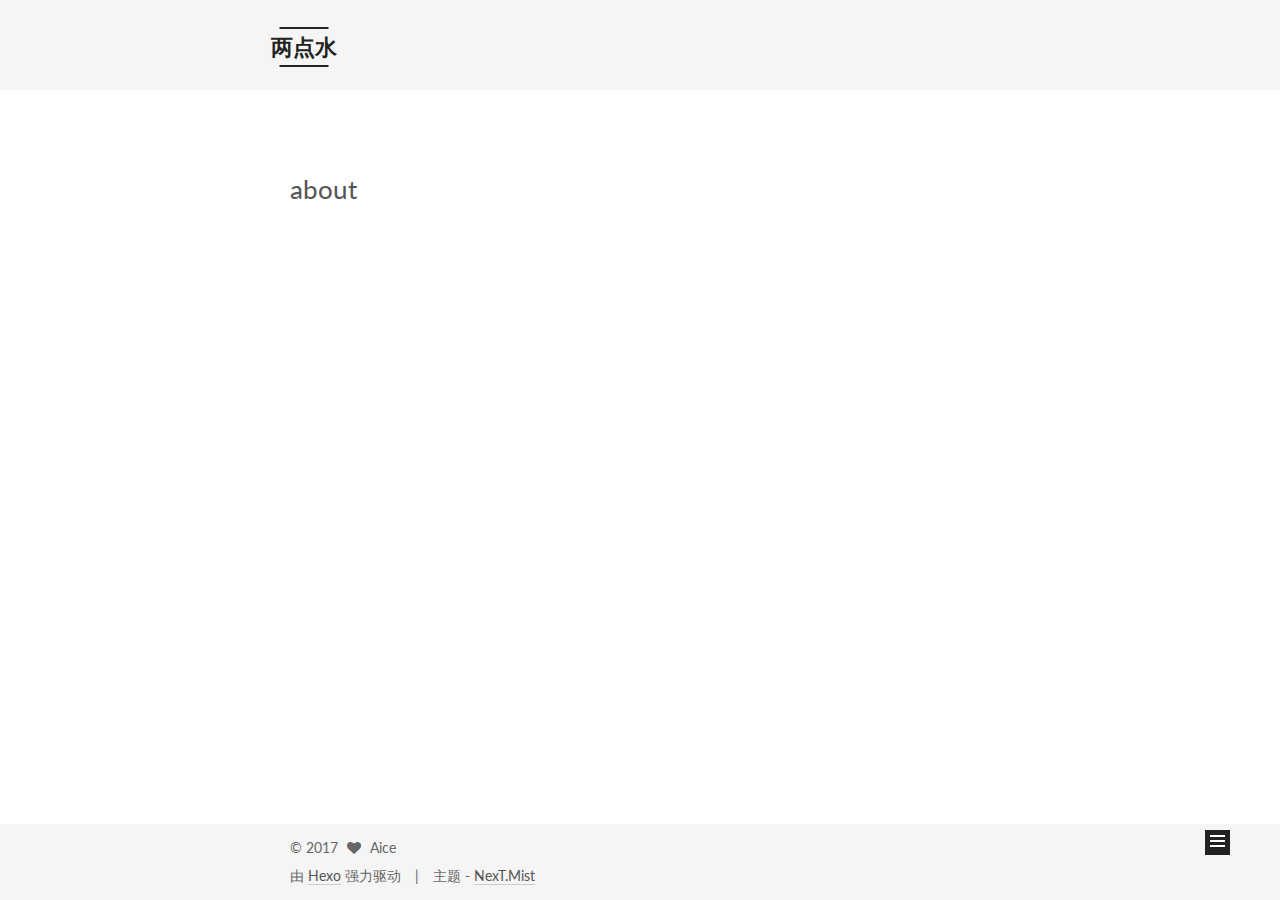
==== commit 550fc0d9: "Site updated: 2017-02-27 02:28:50" ====
--- a/about/index.html
+++ b/about/index.html
@@ -71,7 +71,7 @@
 <link href="/css/main.css?v=5.1.0" rel="stylesheet" type="text/css" />
 
 
-  <meta name="keywords" content="Hexo, NexT" />
+  <meta name="keywords" content="ice" />
 
 
 
@@ -92,7 +92,7 @@
 <meta name="description" content="梦与实的N种表达">
 <meta property="og:type" content="website">
 <meta property="og:title" content="about">
-<meta property="og:url" content="http://aice.me/about/index.html">
+<meta property="og:url" content="http://yoursite.com/about/index.html">
 <meta property="og:site_name" content="两点水">
 <meta property="og:description" content="梦与实的N种表达">
 <meta property="og:updated_time" content="2017-02-26T15:13:01.000Z">
@@ -126,7 +126,7 @@
 
 
 
-  <link rel="canonical" href="http://aice.me/about/"/>
+  <link rel="canonical" href="http://yoursite.com/about/"/>
 
 
 
@@ -167,7 +167,7 @@
     <div class="headband"></div>
 
     <header id="header" class="header" itemscope itemtype="http://schema.org/WPHeader">
-      <div class="header-inner"><div class="site-meta custom-logo">
+      <div class="header-inner"><div class="site-meta ">
   
 
   <div class="custom-logo-site-title">
@@ -207,42 +207,12 @@
         </li>
       
         
-        <li class="menu-item menu-item-about">
-          <a href="/about" rel="section">
-            
-              <i class="menu-item-icon fa fa-fw fa-user"></i> <br />
-            
-            关于
-          </a>
-        </li>
-      
-        
         <li class="menu-item menu-item-categories">
           <a href="/categories" rel="section">
             
               <i class="menu-item-icon fa fa-fw fa-th"></i> <br />
             
             分类
-          </a>
-        </li>
-      
-        
-        <li class="menu-item menu-item-tags">
-          <a href="/tags" rel="section">
-            
-              <i class="menu-item-icon fa fa-fw fa-tags"></i> <br />
-            
-            标签
-          </a>
-        </li>
-      
-        
-        <li class="menu-item menu-item-commonweal">
-          <a href="/404.html" rel="section">
-            
-              <i class="menu-item-icon fa fa-fw fa-heartbeat"></i> <br />
-            
-            公益404
           </a>
         </li>
       
@@ -344,12 +314,19 @@
           
             <div class="site-state-item site-state-posts">
               <a href="/">
-                <span class="site-state-item-count">1</span>
+                <span class="site-state-item-count">2</span>
                 <span class="site-state-item-name">日志</span>
               </a>
             </div>
           
 
+          
+            <div class="site-state-item site-state-categories">
+              <a href="/categories">
+                <span class="site-state-item-count">1</span>
+                <span class="site-state-item-name">分类</span>
+              </a>
+            </div>
           
 
           
@@ -422,6 +399,17 @@
   <span class="author" itemprop="copyrightHolder">Aice</span>
 </div>
 
+
+<div class="powered-by">
+  由 <a class="theme-link" href="https://hexo.io">Hexo</a> 强力驱动
+</div>
+
+<div class="theme-info">
+  主题 -
+  <a class="theme-link" href="https://github.com/iissnan/hexo-theme-next">
+    NexT.Mist
+  </a>
+</div>
 
 
         
--- a/css/main.css
+++ b/css/main.css
@@ -1705,7 +1705,7 @@
   width: 4px;
   height: 4px;
   border-radius: 50%;
-  background: #ffc1af;
+  background: #7826ff;
 }
 .links-of-blogroll {
   font-size: 13px;
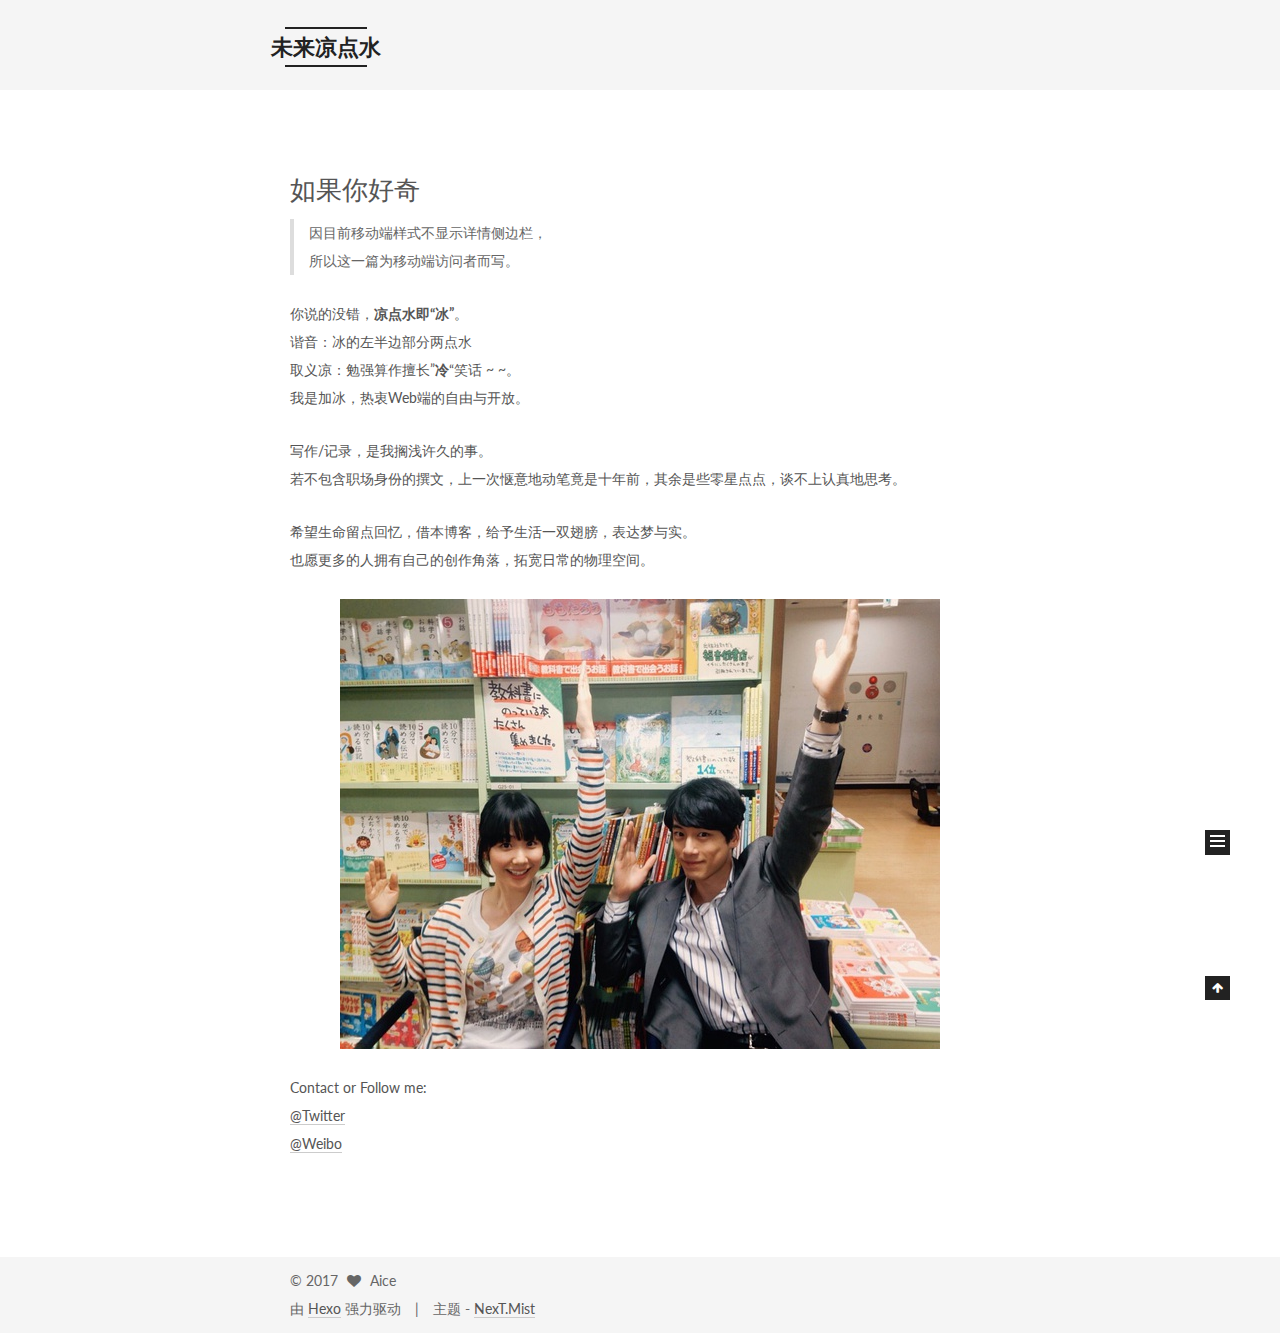
==== commit d70b840e: "Site updated: 2017-02-27 22:57:55" ====
--- a/about/index.html
+++ b/about/index.html
@@ -77,7 +77,7 @@
 
 
 
-  <link rel="alternate" href="/atom.xml" title="两点水" type="application/atom+xml" />
+  <link rel="alternate" href="/atom.xml" title="未来凉点水" type="application/atom+xml" />
 
 
 
@@ -89,16 +89,30 @@
 
 
 
-<meta name="description" content="梦与实的N种表达">
+<meta name="description" content="因目前移动端样式不显示详情侧边栏，所以这一篇为移动端访问者而写。  
+
+你说的没错，凉点水即“冰”。谐音：冰的左半边部分两点水取义凉：勉强算作擅长”冷“笑话 ~ ~。我是加冰，热衷Web端的自由与开放。
+写作/记录，是我搁浅许久的事。若不包含职场身份的撰文，上一次惬意地动笔竟是十年前，其余是些零星点点，谈不上认真地思考。  
+希望生命留点回忆，借本博客，给予生活一双翅膀，表达梦与实。也愿更多的人">
 <meta property="og:type" content="website">
-<meta property="og:title" content="about">
+<meta property="og:title" content="如果你好奇">
 <meta property="og:url" content="http://yoursite.com/about/index.html">
-<meta property="og:site_name" content="两点水">
-<meta property="og:description" content="梦与实的N种表达">
-<meta property="og:updated_time" content="2017-02-26T15:13:01.000Z">
+<meta property="og:site_name" content="未来凉点水">
+<meta property="og:description" content="因目前移动端样式不显示详情侧边栏，所以这一篇为移动端访问者而写。  
+
+你说的没错，凉点水即“冰”。谐音：冰的左半边部分两点水取义凉：勉强算作擅长”冷“笑话 ~ ~。我是加冰，热衷Web端的自由与开放。
+写作/记录，是我搁浅许久的事。若不包含职场身份的撰文，上一次惬意地动笔竟是十年前，其余是些零星点点，谈不上认真地思考。  
+希望生命留点回忆，借本博客，给予生活一双翅膀，表达梦与实。也愿更多的人">
+<meta property="og:image" content="http://yoursite.com/uploads/pic_about.jpg">
+<meta property="og:updated_time" content="2017-02-27T14:49:38.000Z">
 <meta name="twitter:card" content="summary">
-<meta name="twitter:title" content="about">
-<meta name="twitter:description" content="梦与实的N种表达">
+<meta name="twitter:title" content="如果你好奇">
+<meta name="twitter:description" content="因目前移动端样式不显示详情侧边栏，所以这一篇为移动端访问者而写。  
+
+你说的没错，凉点水即“冰”。谐音：冰的左半边部分两点水取义凉：勉强算作擅长”冷“笑话 ~ ~。我是加冰，热衷Web端的自由与开放。
+写作/记录，是我搁浅许久的事。若不包含职场身份的撰文，上一次惬意地动笔竟是十年前，其余是些零星点点，谈不上认真地思考。  
+希望生命留点回忆，借本博客，给予生活一双翅膀，表达梦与实。也愿更多的人">
+<meta name="twitter:image" content="http://yoursite.com/uploads/pic_about.jpg">
 
 
 
@@ -136,7 +150,7 @@
   
 
   
-    about | 两点水
+    如果你好奇 | 未来凉点水
   
 </title>
 </head>
@@ -148,6 +162,16 @@
 
 
 
+
+  <script type="text/javascript">
+    var _hmt = _hmt || [];
+    (function() {
+      var hm = document.createElement("script");
+      hm.src = "https://hm.baidu.com/hm.js?3945444359d0aa7b913486cd30922c3a";
+      var s = document.getElementsByTagName("script")[0];
+      s.parentNode.insertBefore(hm, s);
+    })();
+  </script>
 
 
 
@@ -173,7 +197,7 @@
   <div class="custom-logo-site-title">
     <a href="/"  class="brand" rel="start">
       <span class="logo-line-before"><i></i></span>
-      <span class="site-title">两点水</span>
+      <span class="site-title">未来凉点水</span>
       <span class="logo-line-after"><i></i></span>
     </a>
   </div>
@@ -207,6 +231,16 @@
         </li>
       
         
+        <li class="menu-item menu-item-about">
+          <a href="/about" rel="section">
+            
+              <i class="menu-item-icon fa fa-fw fa-user"></i> <br />
+            
+            关于
+          </a>
+        </li>
+      
+        
         <li class="menu-item menu-item-categories">
           <a href="/categories" rel="section">
             
@@ -218,32 +252,9 @@
       
 
       
-        <li class="menu-item menu-item-search">
-          
-            <a href="javascript:;" class="popup-trigger">
-          
-            
-              <i class="menu-item-icon fa fa-search fa-fw"></i> <br />
-            
-            搜索
-          </a>
-        </li>
-      
     </ul>
   
 
-  
-    <div class="site-search">
-      
-  <div class="popup">
- <span class="search-icon fa fa-search"></span>
- <input type="text" id="local-search-input">
- <div id="local-search-result"></div>
- <span class="popup-btn-close">close</span>
-</div>
-
-
-    </div>
   
 </nav>
 
@@ -261,7 +272,7 @@
   <div id="posts" class="posts-expand">
   <header class="post-header">
 
-	<h2 class="post-title" itemprop="name headline">about</h2>
+	<h2 class="post-title" itemprop="name headline">如果你好奇</h2>
 
 
 
@@ -269,7 +280,15 @@
 
     
     
-      
+      <blockquote>
+<p>因目前移动端样式不显示详情侧边栏，<br>所以这一篇为移动端访问者而写。  </p>
+</blockquote>
+<p>你说的没错，<strong>凉点水即“冰”</strong>。<br>谐音：冰的左半边部分两点水<br>取义凉：勉强算作擅长”<strong>冷</strong>“笑话 ~ ~。<br>我是加冰，热衷Web端的自由与开放。</p>
+<p>写作/记录，是我搁浅许久的事。<br>若不包含职场身份的撰文，上一次惬意地动笔竟是十年前，其余是些零星点点，谈不上认真地思考。  </p>
+<p>希望生命留点回忆，借本博客，给予生活一双翅膀，表达梦与实。<br>也愿更多的人拥有自己的创作角落，拓宽日常的物理空间。   </p>
+<p><img src="/uploads/pic_about.jpg" alt="pic_about"></p>
+<p>Contact or Follow me:<br><a href="https://twitter.com/IceshireL" target="_blank" rel="external">@Twitter</a><br><a href="http://weibo.com/shirewithwings" target="_blank" rel="external">@Weibo</a></p>
+
     
   </div>
 
@@ -346,20 +365,20 @@
           
             
               <span class="links-of-author-item">
-                <a href="https://github.com/iceShire" target="_blank" title="GitHub">
-                  
-                    <i class="fa fa-fw fa-github"></i>
-                  
-                  GitHub
-                </a>
-              </span>
-            
-              <span class="links-of-author-item">
                 <a href="https://twitter.com/IceshireL" target="_blank" title="Twitter">
                   
                     <i class="fa fa-fw fa-twitter"></i>
                   
                   Twitter
+                </a>
+              </span>
+            
+              <span class="links-of-author-item">
+                <a href="http://weibo.com/shirewithwings" target="_blank" title="Weibo">
+                  
+                    <i class="fa fa-fw fa-weibo"></i>
+                  
+                  Weibo
                 </a>
               </span>
             
@@ -528,134 +547,117 @@
 
   
   
-  <script type="text/javascript">
-    // Popup Window;
-    var isfetched = false;
-    // Search DB path;
-    var search_path = "search.xml";
-    if (search_path.length == 0) {
-      search_path = "search.xml";
+
+  
+
+  
+
+  
+  <script src="https://cdn1.lncld.net/static/js/av-core-mini-0.6.1.js"></script>
+  <script>AV.initialize("GHUBgk90oNWBaK2rd90xMxM9-gzGzoHsz", "qeSc2zrK5gH0QxEmCxgvAnEB");</script>
+  <script>
+    function showTime(Counter) {
+      var query = new AV.Query(Counter);
+      var entries = [];
+      var $visitors = $(".leancloud_visitors");
+
+      $visitors.each(function () {
+        entries.push( $(this).attr("id").trim() );
+      });
+
+      query.containedIn('url', entries);
+      query.find()
+        .done(function (results) {
+          var COUNT_CONTAINER_REF = '.leancloud-visitors-count';
+
+          if (results.length === 0) {
+            $visitors.find(COUNT_CONTAINER_REF).text(0);
+            return;
+          }
+
+          for (var i = 0; i < results.length; i++) {
+            var item = results[i];
+            var url = item.get('url');
+            var time = item.get('time');
+            var element = document.getElementById(url);
+
+            $(element).find(COUNT_CONTAINER_REF).text(time);
+          }
+          for(var i = 0; i < entries.length; i++) {
+            var url = entries[i];
+            var element = document.getElementById(url);
+            var countSpan = $(element).find(COUNT_CONTAINER_REF);
+            if( countSpan.text() == '') {
+              countSpan.text(0);
+            }
+          }
+        })
+        .fail(function (object, error) {
+          console.log("Error: " + error.code + " " + error.message);
+        });
     }
-    var path = "/" + search_path;
-    // monitor main search box;
-
-    function proceedsearch() {
-      $("body").append('<div class="popoverlay">').css('overflow', 'hidden');
-      $('.popup').toggle();
+
+    function addCount(Counter) {
+      var $visitors = $(".leancloud_visitors");
+      var url = $visitors.attr('id').trim();
+      var title = $visitors.attr('data-flag-title').trim();
+      var query = new AV.Query(Counter);
+
+      query.equalTo("url", url);
+      query.find({
+        success: function(results) {
+          if (results.length > 0) {
+            var counter = results[0];
+            counter.fetchWhenSave(true);
+            counter.increment("time");
+            counter.save(null, {
+              success: function(counter) {
+                var $element = $(document.getElementById(url));
+                $element.find('.leancloud-visitors-count').text(counter.get('time'));
+              },
+              error: function(counter, error) {
+                console.log('Failed to save Visitor num, with error message: ' + error.message);
+              }
+            });
+          } else {
+            var newcounter = new Counter();
+            /* Set ACL */
+            var acl = new AV.ACL();
+            acl.setPublicReadAccess(true);
+            acl.setPublicWriteAccess(true);
+            newcounter.setACL(acl);
+            /* End Set ACL */
+            newcounter.set("title", title);
+            newcounter.set("url", url);
+            newcounter.set("time", 1);
+            newcounter.save(null, {
+              success: function(newcounter) {
+                var $element = $(document.getElementById(url));
+                $element.find('.leancloud-visitors-count').text(newcounter.get('time'));
+              },
+              error: function(newcounter, error) {
+                console.log('Failed to create');
+              }
+            });
+          }
+        },
+        error: function(error) {
+          console.log('Error:' + error.code + " " + error.message);
+        }
+      });
     }
-    // search function;
-    var searchFunc = function(path, search_id, content_id) {
-      'use strict';
-      $.ajax({
-        url: path,
-        dataType: "xml",
-        async: true,
-        success: function( xmlResponse ) {
-          // get the contents from search data
-          isfetched = true;
-          $('.popup').detach().appendTo('.header-inner');
-          var datas = $( "entry", xmlResponse ).map(function() {
-            return {
-              title: $( "title", this ).text(),
-              content: $("content",this).text(),
-              url: $( "url" , this).text()
-            };
-          }).get();
-          var $input = document.getElementById(search_id);
-          var $resultContent = document.getElementById(content_id);
-          $input.addEventListener('input', function(){
-            var matchcounts = 0;
-            var str='<ul class=\"search-result-list\">';
-            var keywords = this.value.trim().toLowerCase().split(/[\s\-]+/);
-            $resultContent.innerHTML = "";
-            if (this.value.trim().length > 1) {
-              // perform local searching
-              datas.forEach(function(data) {
-                var isMatch = false;
-                var content_index = [];
-                var data_title = data.title.trim().toLowerCase();
-                var data_content = data.content.trim().replace(/<[^>]+>/g,"").toLowerCase();
-                var data_url = decodeURIComponent(data.url);
-                var index_title = -1;
-                var index_content = -1;
-                var first_occur = -1;
-                // only match artiles with not empty titles and contents
-                if(data_title != '') {
-                  keywords.forEach(function(keyword, i) {
-                    index_title = data_title.indexOf(keyword);
-                    index_content = data_content.indexOf(keyword);
-                    if( index_title >= 0 || index_content >= 0 ){
-                      isMatch = true;
-                      if (i == 0) {
-                        first_occur = index_content;
-                      }
-                    }
-
-                  });
-                }
-                // show search results
-                if (isMatch) {
-                  matchcounts += 1;
-                  str += "<li><a href='"+ data_url +"' class='search-result-title'>"+ data_title +"</a>";
-                  var content = data.content.trim().replace(/<[^>]+>/g,"");
-                  if (first_occur >= 0) {
-                    // cut out 100 characters
-                    var start = first_occur - 20;
-                    var end = first_occur + 80;
-                    if(start < 0){
-                      start = 0;
-                    }
-                    if(start == 0){
-                      end = 50;
-                    }
-                    if(end > content.length){
-                      end = content.length;
-                    }
-                    var match_content = content.substring(start, end);
-                    // highlight all keywords
-                    keywords.forEach(function(keyword){
-                      var regS = new RegExp(keyword, "gi");
-                      match_content = match_content.replace(regS, "<b class=\"search-keyword\">"+keyword+"</b>");
-                    });
-
-                    str += "<p class=\"search-result\">" + match_content +"...</p>"
-                  }
-                  str += "</li>";
-                }
-              })};
-            str += "</ul>";
-            if (matchcounts == 0) { str = '<div id="no-result"><i class="fa fa-frown-o fa-5x" /></div>' }
-            if (keywords == "") { str = '<div id="no-result"><i class="fa fa-search fa-5x" /></div>' }
-            $resultContent.innerHTML = str;
-          });
-          proceedsearch();
-        }
-      });}
-
-    // handle and trigger popup window;
-    $('.popup-trigger').click(function(e) {
-      e.stopPropagation();
-      if (isfetched == false) {
-        searchFunc(path, 'local-search-input', 'local-search-result');
-      } else {
-        proceedsearch();
-      };
-    });
-
-    $('.popup-btn-close').click(function(e){
-      $('.popup').hide();
-      $(".popoverlay").remove();
-      $('body').css('overflow', '');
-    });
-    $('.popup').click(function(e){
-      e.stopPropagation();
+
+    $(function() {
+      var Counter = AV.Object.extend("Counter");
+      if ($('.leancloud_visitors').length == 1) {
+        addCount(Counter);
+      } else if ($('.post-title-link').length > 1) {
+        showTime(Counter);
+      }
     });
   </script>
 
 
-  
-
-  
 
   
 
--- a/css/main.css
+++ b/css/main.css
@@ -1705,7 +1705,7 @@
   width: 4px;
   height: 4px;
   border-radius: 50%;
-  background: #7826ff;
+  background: #ffebda;
 }
 .links-of-blogroll {
   font-size: 13px;
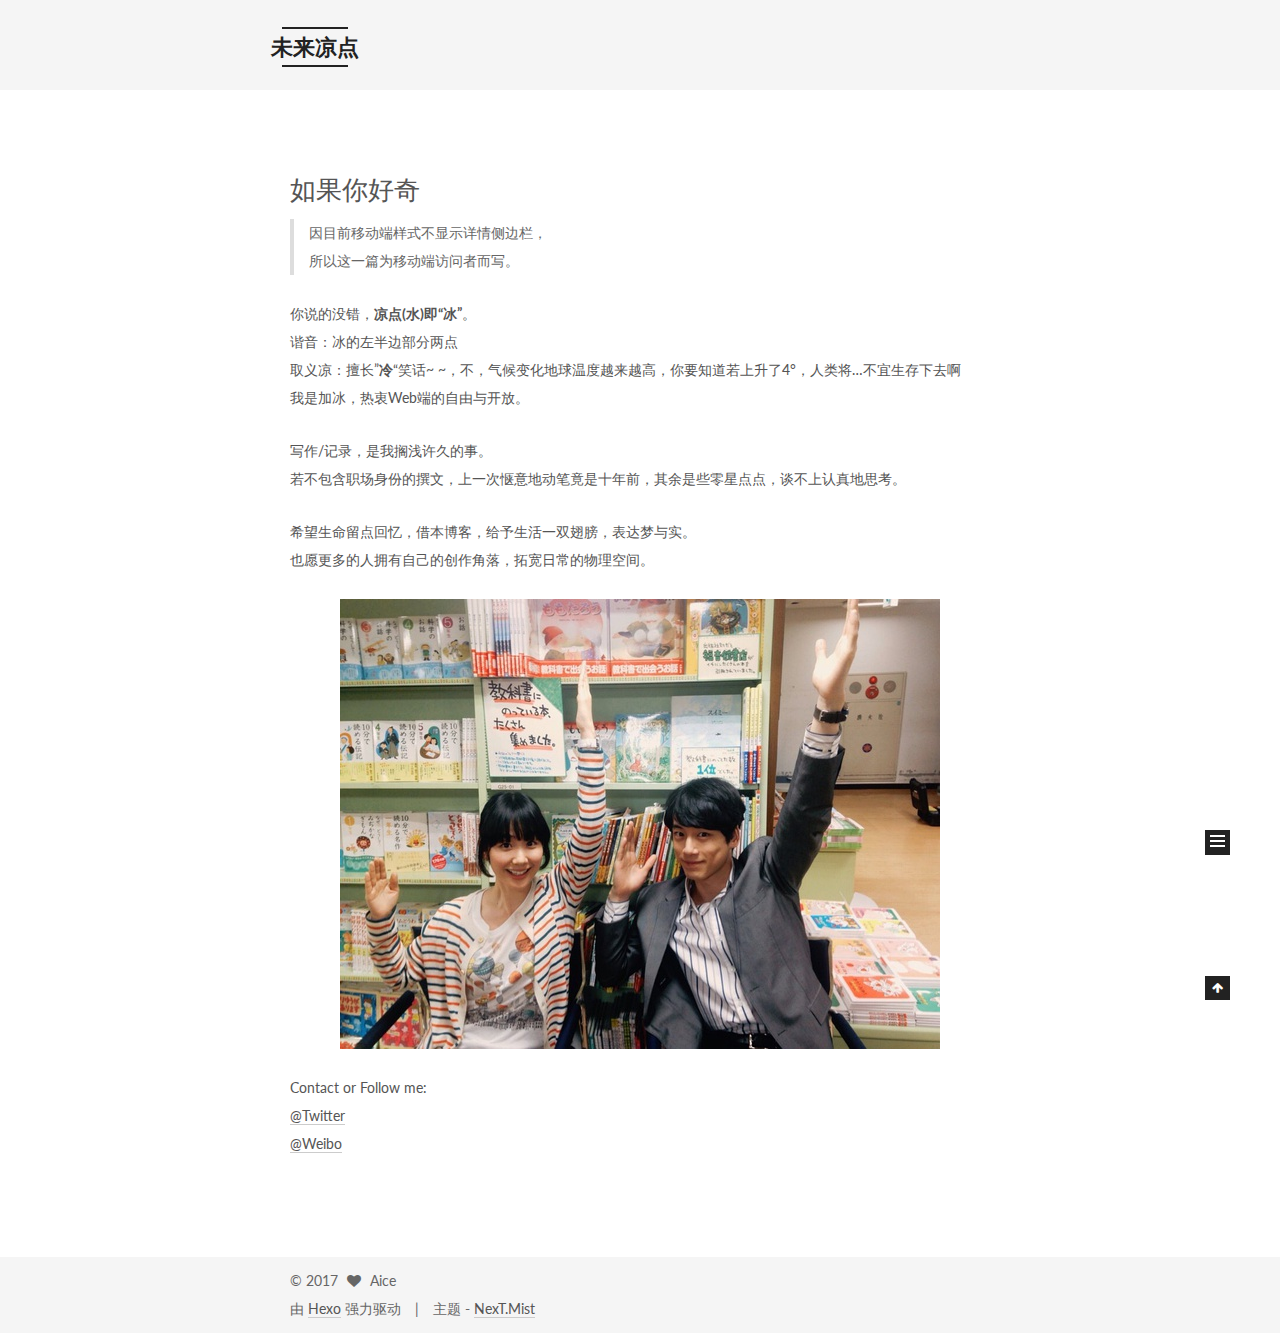
==== commit 4d6419e1: "Site updated: 2017-02-27 23:37:16" ====
--- a/about/index.html
+++ b/about/index.html
@@ -77,7 +77,7 @@
 
 
 
-  <link rel="alternate" href="/atom.xml" title="未来凉点水" type="application/atom+xml" />
+  <link rel="alternate" href="/atom.xml" title="未来凉点" type="application/atom+xml" />
 
 
 
@@ -91,27 +91,27 @@
 
 <meta name="description" content="因目前移动端样式不显示详情侧边栏，所以这一篇为移动端访问者而写。  
 
-你说的没错，凉点水即“冰”。谐音：冰的左半边部分两点水取义凉：勉强算作擅长”冷“笑话 ~ ~。我是加冰，热衷Web端的自由与开放。
+你说的没错，凉点(水)即“冰”。谐音：冰的左半边部分两点取义凉：擅长”冷“笑话~ ~，不，气候变化地球温度越来越高，你要知道若上升了4°，人类将…不宜生存下去啊我是加冰，热衷Web端的自由与开放。
 写作/记录，是我搁浅许久的事。若不包含职场身份的撰文，上一次惬意地动笔竟是十年前，其余是些零星点点，谈不上认真地思考。  
-希望生命留点回忆，借本博客，给予生活一双翅膀，表达梦与实。也愿更多的人">
+希望">
 <meta property="og:type" content="website">
 <meta property="og:title" content="如果你好奇">
 <meta property="og:url" content="http://yoursite.com/about/index.html">
-<meta property="og:site_name" content="未来凉点水">
+<meta property="og:site_name" content="未来凉点">
 <meta property="og:description" content="因目前移动端样式不显示详情侧边栏，所以这一篇为移动端访问者而写。  
 
-你说的没错，凉点水即“冰”。谐音：冰的左半边部分两点水取义凉：勉强算作擅长”冷“笑话 ~ ~。我是加冰，热衷Web端的自由与开放。
+你说的没错，凉点(水)即“冰”。谐音：冰的左半边部分两点取义凉：擅长”冷“笑话~ ~，不，气候变化地球温度越来越高，你要知道若上升了4°，人类将…不宜生存下去啊我是加冰，热衷Web端的自由与开放。
 写作/记录，是我搁浅许久的事。若不包含职场身份的撰文，上一次惬意地动笔竟是十年前，其余是些零星点点，谈不上认真地思考。  
-希望生命留点回忆，借本博客，给予生活一双翅膀，表达梦与实。也愿更多的人">
+希望">
 <meta property="og:image" content="http://yoursite.com/uploads/pic_about.jpg">
-<meta property="og:updated_time" content="2017-02-27T14:49:38.000Z">
+<meta property="og:updated_time" content="2017-02-27T15:34:05.000Z">
 <meta name="twitter:card" content="summary">
 <meta name="twitter:title" content="如果你好奇">
 <meta name="twitter:description" content="因目前移动端样式不显示详情侧边栏，所以这一篇为移动端访问者而写。  
 
-你说的没错，凉点水即“冰”。谐音：冰的左半边部分两点水取义凉：勉强算作擅长”冷“笑话 ~ ~。我是加冰，热衷Web端的自由与开放。
+你说的没错，凉点(水)即“冰”。谐音：冰的左半边部分两点取义凉：擅长”冷“笑话~ ~，不，气候变化地球温度越来越高，你要知道若上升了4°，人类将…不宜生存下去啊我是加冰，热衷Web端的自由与开放。
 写作/记录，是我搁浅许久的事。若不包含职场身份的撰文，上一次惬意地动笔竟是十年前，其余是些零星点点，谈不上认真地思考。  
-希望生命留点回忆，借本博客，给予生活一双翅膀，表达梦与实。也愿更多的人">
+希望">
 <meta name="twitter:image" content="http://yoursite.com/uploads/pic_about.jpg">
 
 
@@ -150,7 +150,7 @@
   
 
   
-    如果你好奇 | 未来凉点水
+    如果你好奇 | 未来凉点
   
 </title>
 </head>
@@ -197,7 +197,7 @@
   <div class="custom-logo-site-title">
     <a href="/"  class="brand" rel="start">
       <span class="logo-line-before"><i></i></span>
-      <span class="site-title">未来凉点水</span>
+      <span class="site-title">未来凉点</span>
       <span class="logo-line-after"><i></i></span>
     </a>
   </div>
@@ -283,7 +283,7 @@
       <blockquote>
 <p>因目前移动端样式不显示详情侧边栏，<br>所以这一篇为移动端访问者而写。  </p>
 </blockquote>
-<p>你说的没错，<strong>凉点水即“冰”</strong>。<br>谐音：冰的左半边部分两点水<br>取义凉：勉强算作擅长”<strong>冷</strong>“笑话 ~ ~。<br>我是加冰，热衷Web端的自由与开放。</p>
+<p>你说的没错，<strong>凉点(水)即“冰”</strong>。<br>谐音：冰的左半边部分两点<br>取义凉：擅长”<strong>冷</strong>“笑话~ ~，不，气候变化地球温度越来越高，你要知道若上升了4°，人类将…不宜生存下去啊<br>我是加冰，热衷Web端的自由与开放。</p>
 <p>写作/记录，是我搁浅许久的事。<br>若不包含职场身份的撰文，上一次惬意地动笔竟是十年前，其余是些零星点点，谈不上认真地思考。  </p>
 <p>希望生命留点回忆，借本博客，给予生活一双翅膀，表达梦与实。<br>也愿更多的人拥有自己的创作角落，拓宽日常的物理空间。   </p>
 <p><img src="/uploads/pic_about.jpg" alt="pic_about"></p>
@@ -386,6 +386,12 @@
         </div>
 
         
+        
+          <div class="cc-license motion-element" itemprop="license">
+            <a href="https://creativecommons.org/licenses/by-nc-nd/4.0/" class="cc-opacity" target="_blank">
+              <img src="/images/cc-by-nc-nd.svg" alt="Creative Commons" />
+            </a>
+          </div>
         
 
         
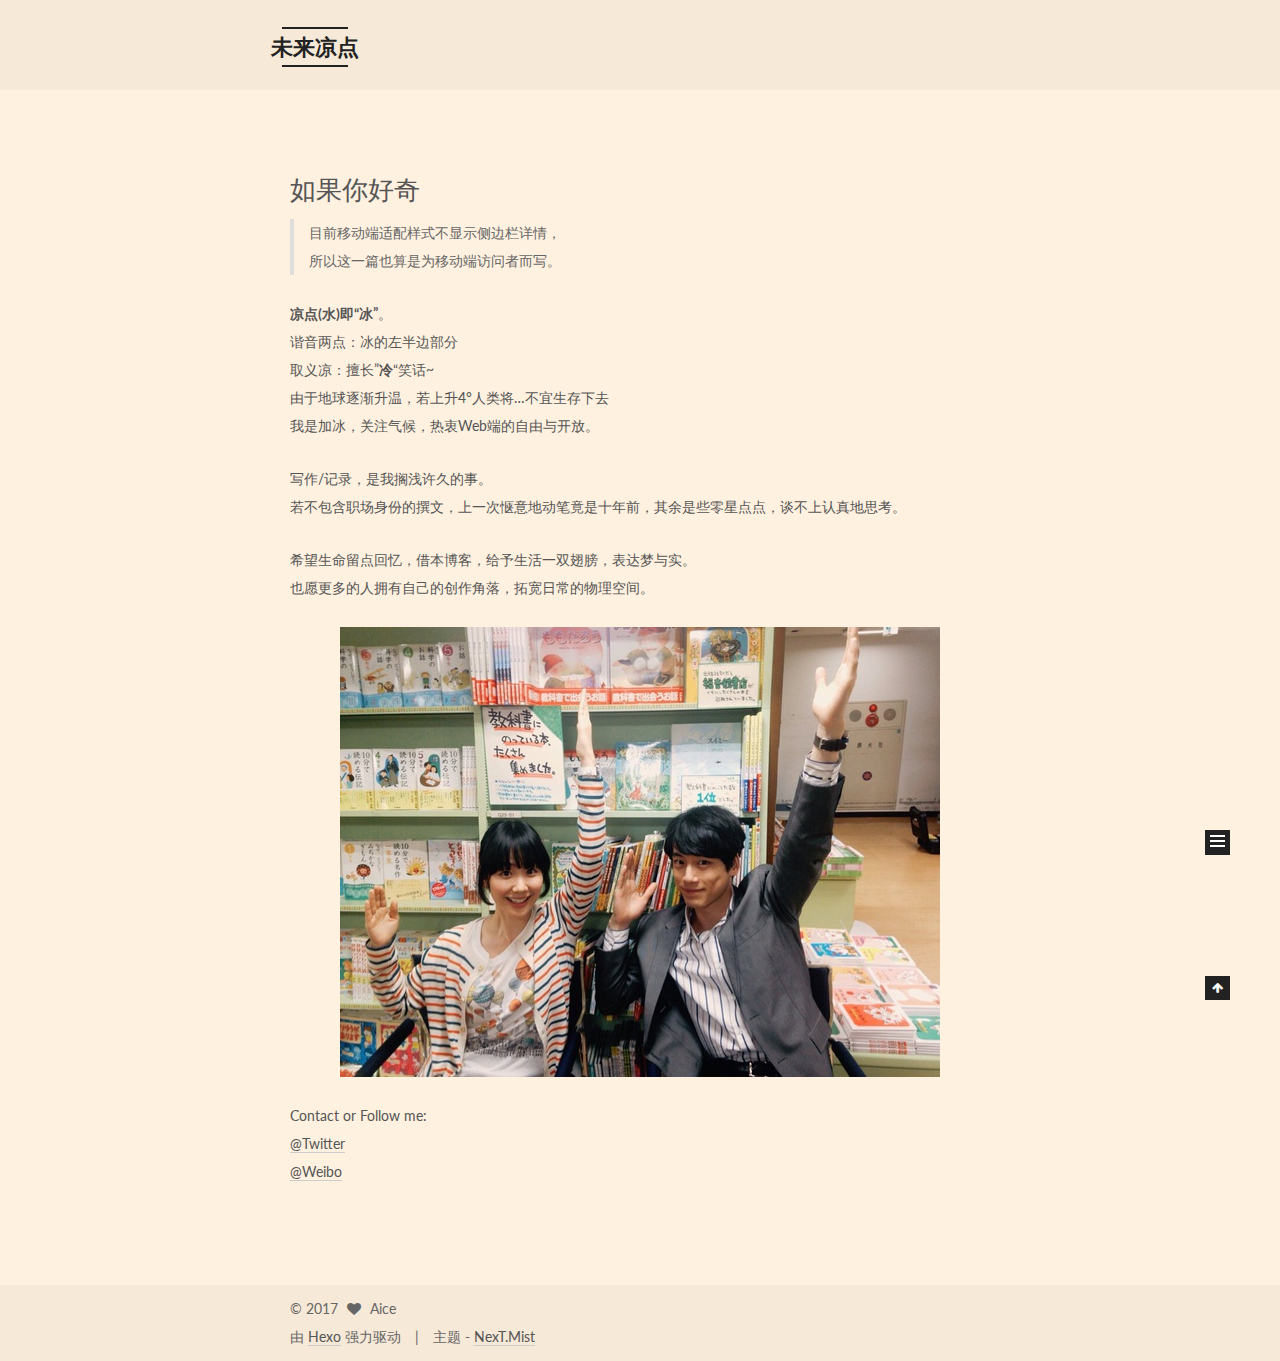
==== commit d28df647: "Site updated: 2017-02-28 00:55:54" ====
--- a/about/index.html
+++ b/about/index.html
@@ -89,29 +89,29 @@
 
 
 
-<meta name="description" content="因目前移动端样式不显示详情侧边栏，所以这一篇为移动端访问者而写。  
-
-你说的没错，凉点(水)即“冰”。谐音：冰的左半边部分两点取义凉：擅长”冷“笑话~ ~，不，气候变化地球温度越来越高，你要知道若上升了4°，人类将…不宜生存下去啊我是加冰，热衷Web端的自由与开放。
+<meta name="description" content="目前移动端适配样式不显示侧边栏详情，所以这一篇也算是为移动端访问者而写。  
+
+凉点(水)即“冰”。谐音两点：冰的左半边部分取义凉：擅长”冷“笑话~由于地球逐渐升温，若上升4°人类将…不宜生存下去我是加冰，关注气候，热衷Web端的自由与开放。
 写作/记录，是我搁浅许久的事。若不包含职场身份的撰文，上一次惬意地动笔竟是十年前，其余是些零星点点，谈不上认真地思考。  
-希望">
+希望生命留点回忆，借本博客，给">
 <meta property="og:type" content="website">
 <meta property="og:title" content="如果你好奇">
 <meta property="og:url" content="http://yoursite.com/about/index.html">
 <meta property="og:site_name" content="未来凉点">
-<meta property="og:description" content="因目前移动端样式不显示详情侧边栏，所以这一篇为移动端访问者而写。  
-
-你说的没错，凉点(水)即“冰”。谐音：冰的左半边部分两点取义凉：擅长”冷“笑话~ ~，不，气候变化地球温度越来越高，你要知道若上升了4°，人类将…不宜生存下去啊我是加冰，热衷Web端的自由与开放。
+<meta property="og:description" content="目前移动端适配样式不显示侧边栏详情，所以这一篇也算是为移动端访问者而写。  
+
+凉点(水)即“冰”。谐音两点：冰的左半边部分取义凉：擅长”冷“笑话~由于地球逐渐升温，若上升4°人类将…不宜生存下去我是加冰，关注气候，热衷Web端的自由与开放。
 写作/记录，是我搁浅许久的事。若不包含职场身份的撰文，上一次惬意地动笔竟是十年前，其余是些零星点点，谈不上认真地思考。  
-希望">
+希望生命留点回忆，借本博客，给">
 <meta property="og:image" content="http://yoursite.com/uploads/pic_about.jpg">
-<meta property="og:updated_time" content="2017-02-27T15:34:05.000Z">
+<meta property="og:updated_time" content="2017-02-27T16:55:41.000Z">
 <meta name="twitter:card" content="summary">
 <meta name="twitter:title" content="如果你好奇">
-<meta name="twitter:description" content="因目前移动端样式不显示详情侧边栏，所以这一篇为移动端访问者而写。  
-
-你说的没错，凉点(水)即“冰”。谐音：冰的左半边部分两点取义凉：擅长”冷“笑话~ ~，不，气候变化地球温度越来越高，你要知道若上升了4°，人类将…不宜生存下去啊我是加冰，热衷Web端的自由与开放。
+<meta name="twitter:description" content="目前移动端适配样式不显示侧边栏详情，所以这一篇也算是为移动端访问者而写。  
+
+凉点(水)即“冰”。谐音两点：冰的左半边部分取义凉：擅长”冷“笑话~由于地球逐渐升温，若上升4°人类将…不宜生存下去我是加冰，关注气候，热衷Web端的自由与开放。
 写作/记录，是我搁浅许久的事。若不包含职场身份的撰文，上一次惬意地动笔竟是十年前，其余是些零星点点，谈不上认真地思考。  
-希望">
+希望生命留点回忆，借本博客，给">
 <meta name="twitter:image" content="http://yoursite.com/uploads/pic_about.jpg">
 
 
@@ -281,9 +281,9 @@
     
     
       <blockquote>
-<p>因目前移动端样式不显示详情侧边栏，<br>所以这一篇为移动端访问者而写。  </p>
+<p>目前移动端适配样式不显示侧边栏详情，<br>所以这一篇也算是为移动端访问者而写。  </p>
 </blockquote>
-<p>你说的没错，<strong>凉点(水)即“冰”</strong>。<br>谐音：冰的左半边部分两点<br>取义凉：擅长”<strong>冷</strong>“笑话~ ~，不，气候变化地球温度越来越高，你要知道若上升了4°，人类将…不宜生存下去啊<br>我是加冰，热衷Web端的自由与开放。</p>
+<p><strong>凉点(水)即“冰”</strong>。<br>谐音两点：冰的左半边部分<br>取义凉：擅长”<strong>冷</strong>“笑话~<br>由于地球逐渐升温，若上升4°人类将…不宜生存下去<br>我是加冰，关注气候，热衷Web端的自由与开放。</p>
 <p>写作/记录，是我搁浅许久的事。<br>若不包含职场身份的撰文，上一次惬意地动笔竟是十年前，其余是些零星点点，谈不上认真地思考。  </p>
 <p>希望生命留点回忆，借本博客，给予生活一双翅膀，表达梦与实。<br>也愿更多的人拥有自己的创作角落，拓宽日常的物理空间。   </p>
 <p><img src="/uploads/pic_about.jpg" alt="pic_about"></p>
--- a/css/main.css
+++ b/css/main.css
@@ -189,7 +189,7 @@
   font-size: 14px;
   line-height: 2;
   color: #555;
-  background: #fff;
+  background: #fff1e0;
 }
 @media (max-width: 767px) {
   body {
@@ -497,8 +497,8 @@
   margin: 20px 0;
   padding: 0;
   font-size: 13px;
-  color: #4d4d4c;
-  background: #f7f7f7;
+  color: #ccc;
+  background: #2d2d2d;
   line-height: 1.6;
 }
 pre,
@@ -508,14 +508,14 @@
 code {
   padding: 2px 4px;
   word-wrap: break-word;
-  color: #4d4d4c;
-  background: #f7f7f7;
+  color: #ccc;
+  background: #2d2d2d;
   border-radius: 3px;
   font-size: 13px;
 }
 pre code {
   padding: 0;
-  color: #4d4d4c;
+  color: #ccc;
   background: none;
   text-shadow: none;
 }
@@ -538,7 +538,7 @@
 }
 .highlight figcaption {
   font-size: 1em;
-  color: #4d4d4c;
+  color: #ccc;
   line-height: 1em;
   margin-bottom: 1em;
 }
@@ -552,22 +552,22 @@
 }
 .highlight figcaption a {
   float: right;
-  color: #4d4d4c;
+  color: #ccc;
 }
 .highlight figcaption a:hover {
-  border-bottom-color: #4d4d4c;
+  border-bottom-color: #ccc;
 }
 .highlight .gutter pre {
   padding-left: 10px;
   padding-right: 10px;
-  color: #869194;
+  color: #999;
   text-align: right;
-  background-color: #eff2f3;
+  background-color: #1b1b1b;
 }
 .highlight .code pre {
   padding-left: 10px;
   padding-right: 10px;
-  background-color: #f7f7f7;
+  background-color: #2d2d2d;
 }
 .highlight .line {
   height: 20px;
@@ -585,16 +585,16 @@
   border: none;
 }
 pre .deletion {
-  background: #fdd;
+  background: #008000;
 }
 pre .addition {
-  background: #dfd;
+  background: #800000;
 }
 pre .meta {
-  color: #8959a8;
+  color: #c9c;
 }
 pre .comment {
-  color: #8e908c;
+  color: #999;
 }
 pre .variable,
 pre .attribute,
@@ -608,7 +608,7 @@
 pre .css .id,
 pre .css .class,
 pre .css .pseudo {
-  color: #c82829;
+  color: #f2777a;
 }
 pre .number,
 pre .preprocessor,
@@ -617,7 +617,7 @@
 pre .params,
 pre .constant,
 pre .command {
-  color: #f5871f;
+  color: #f99157;
 }
 pre .ruby .class .title,
 pre .css .rules .attribute,
@@ -630,11 +630,11 @@
 pre .special,
 pre .number,
 pre .formula {
-  color: #718c00;
+  color: #9c9;
 }
 pre .title,
 pre .css .hexcolor {
-  color: #3e999f;
+  color: #6cc;
 }
 pre .function,
 pre .python .decorator,
@@ -644,11 +644,11 @@
 pre .perl .sub,
 pre .javascript .title,
 pre .coffeescript .title {
-  color: #4271ae;
+  color: #69c;
 }
 pre .keyword,
 pre .javascript .function {
-  color: #8959a8;
+  color: #c9c;
 }
 .full-image.full-image.full-image {
   border: none;
@@ -1705,7 +1705,7 @@
   width: 4px;
   height: 4px;
   border-radius: 50%;
-  background: #ffebda;
+  background: #41ade3;
 }
 .links-of-blogroll {
   font-size: 13px;
@@ -2474,7 +2474,7 @@
   margin-top: 80px;
 }
 .header {
-  background: #f5f5f5;
+  background: #f6e9d8;
 }
 .header-inner {
   padding: 25px 0 20px;
@@ -2755,7 +2755,7 @@
 .footer {
   margin-top: 80px;
   padding: 10px 0;
-  background: #f5f5f5;
+  background: #f6e9d8;
   color: #666;
 }
 .footer-inner {
